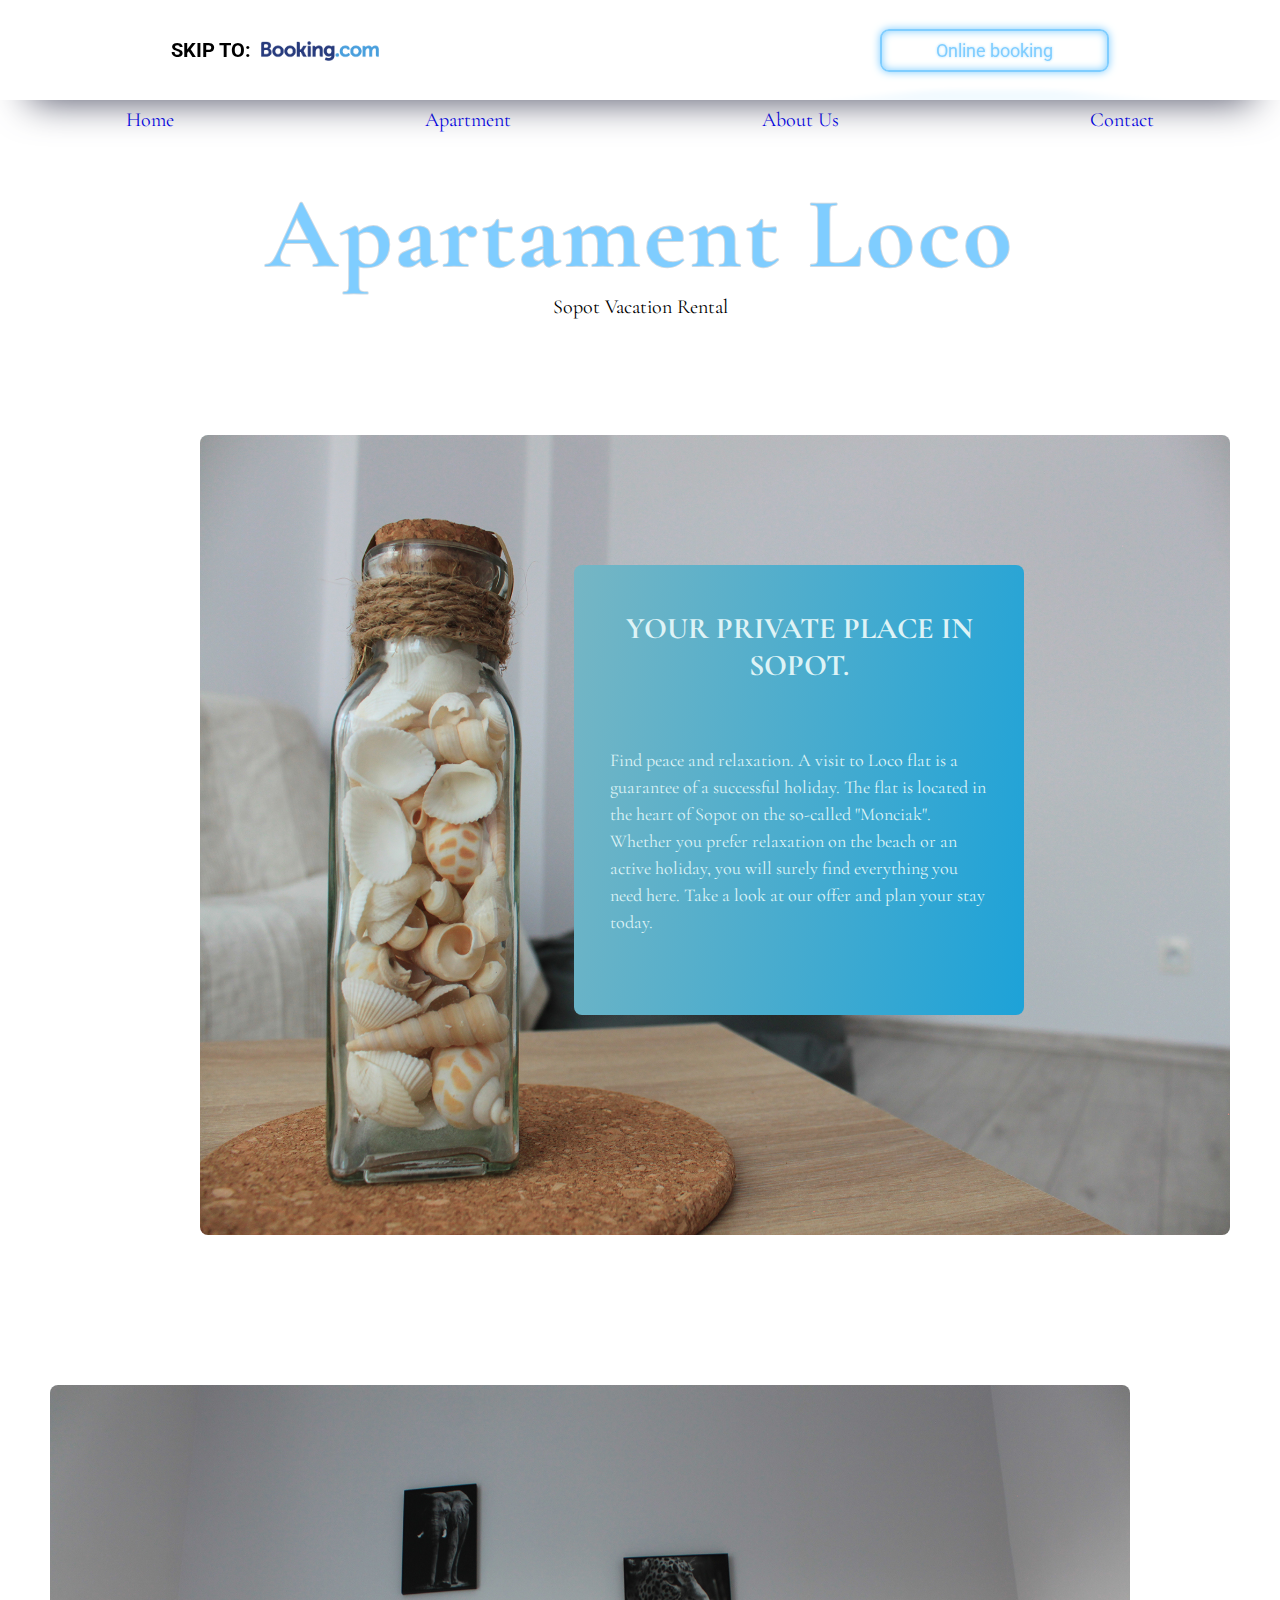
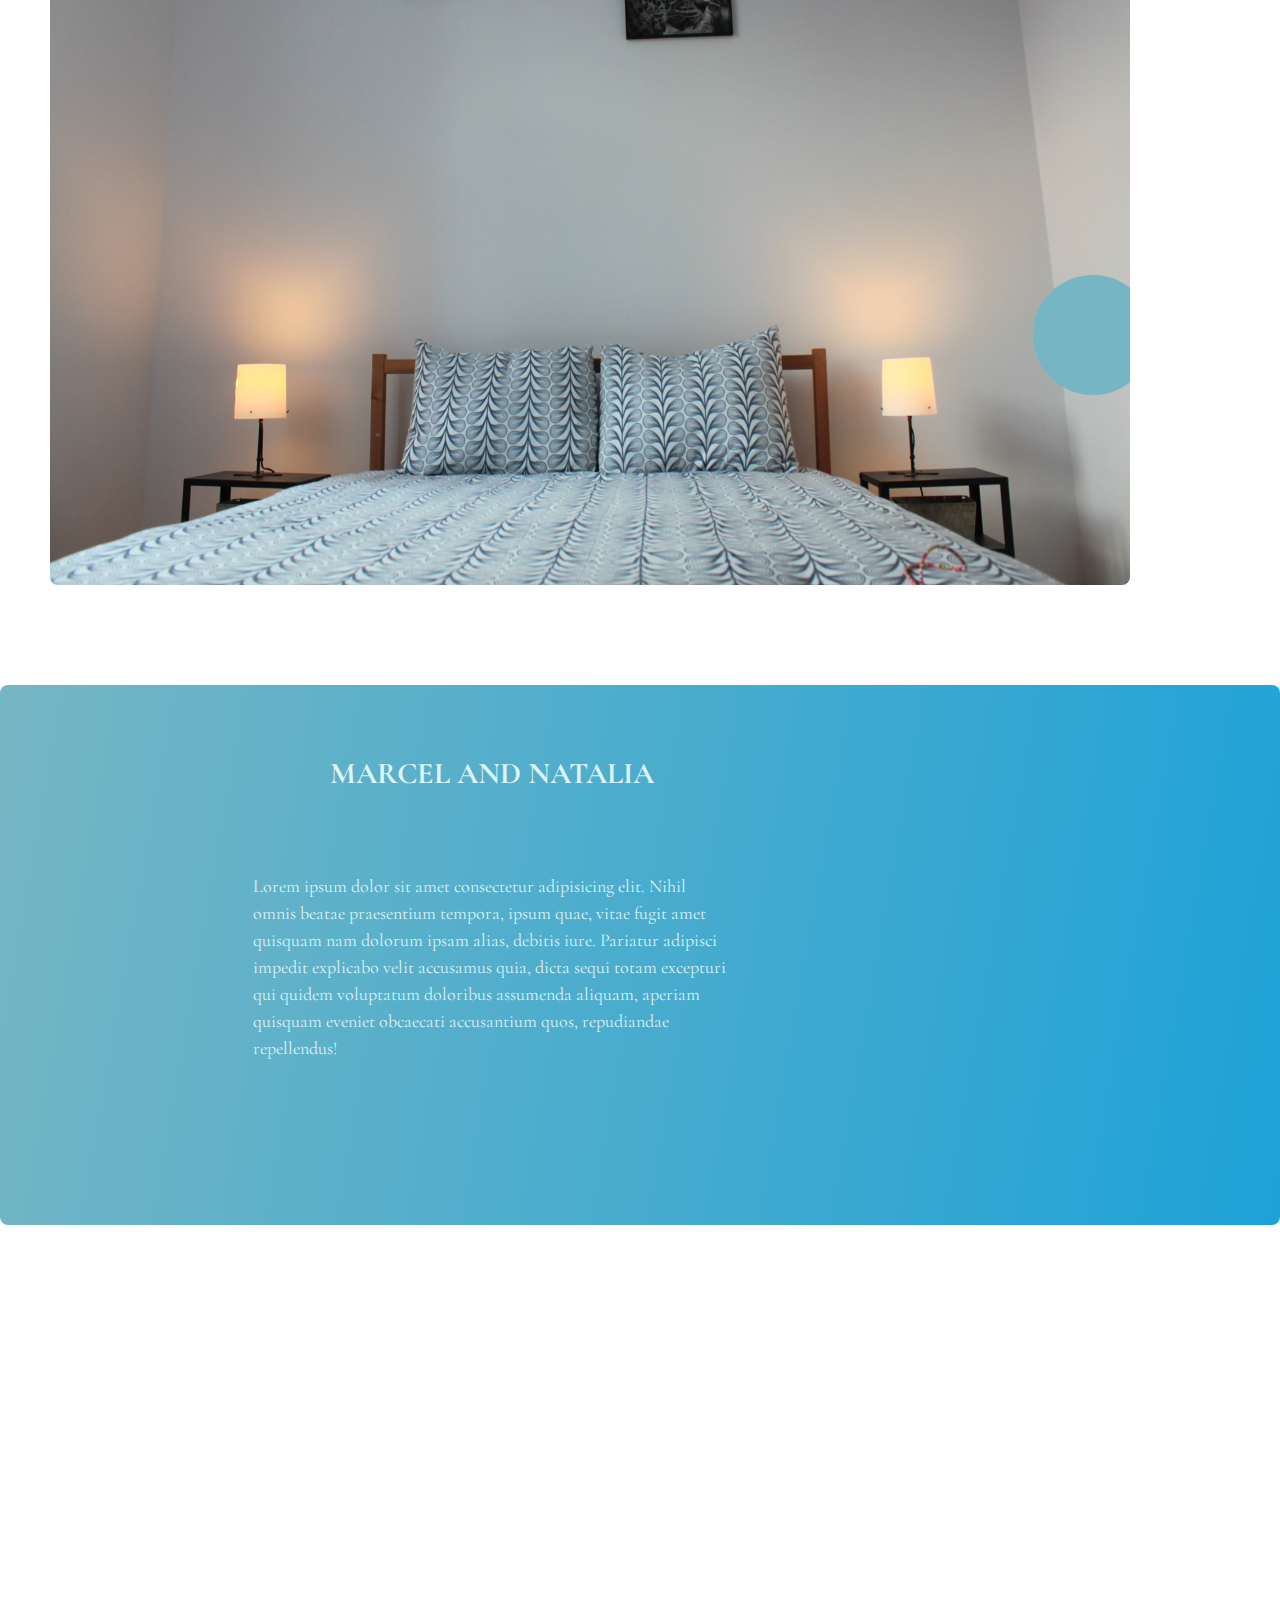
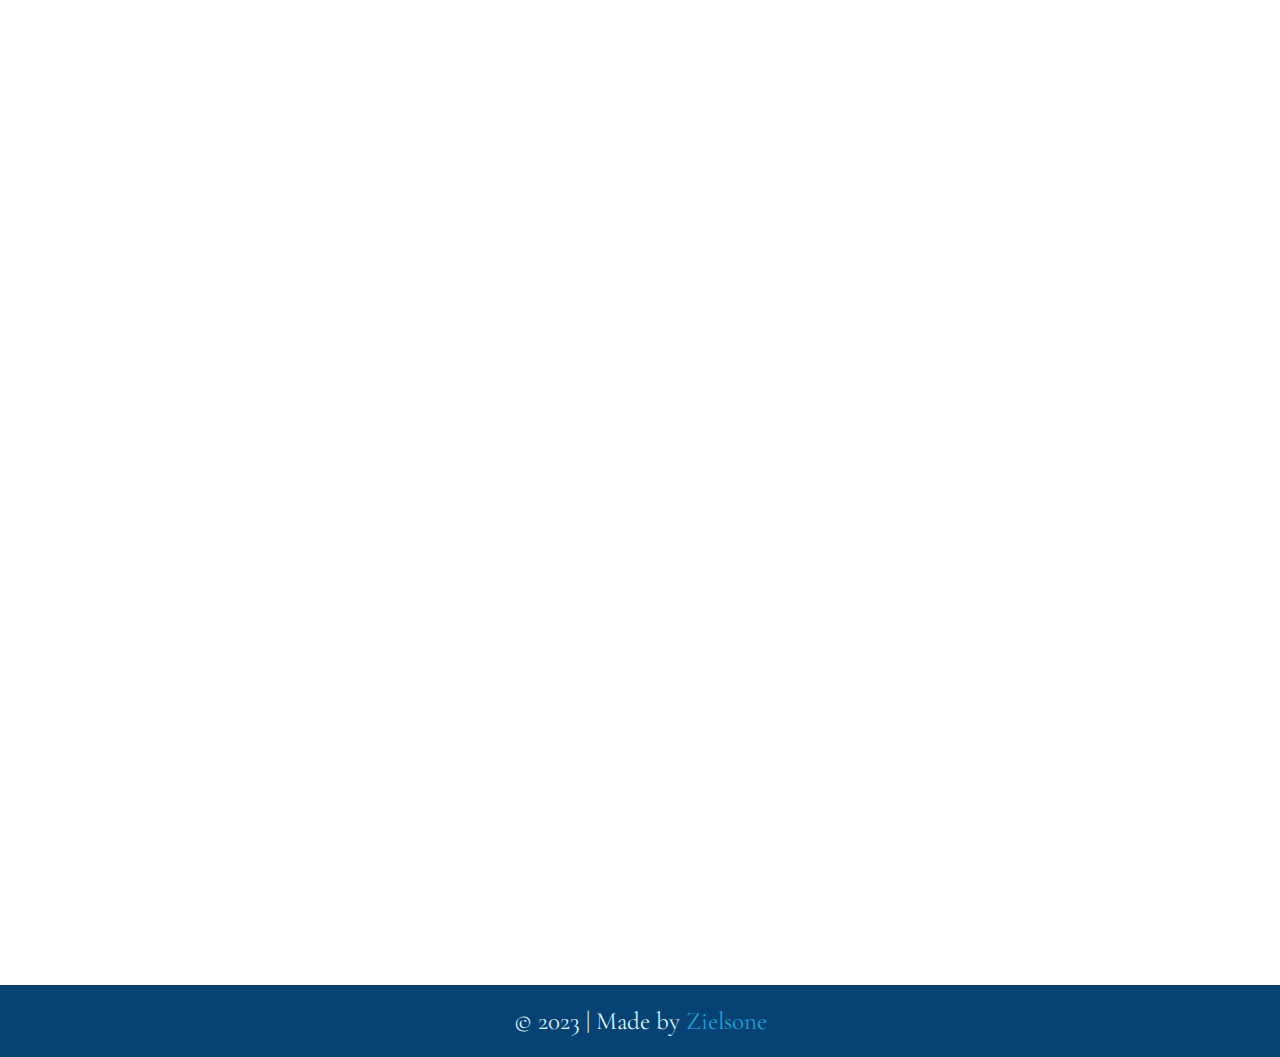
==== en/index.html @ a3c94756 "Adding a selection of languages to the site and translation" ====
<!DOCTYPE html>
<html lang="pl">
<head>
    <meta charset="UTF-8">
    <meta name="viewport" content="width=device-width, initial-scale=1">
    <title>Apartament Loco</title>
    <link href="https://fonts.googleapis.com/css2?family=Roboto:wght@400;700&display=swap" rel="stylesheet">
    <link rel="preconnect" href="https://fonts.gstatic.com" crossorigin>
    <link href="https://fonts.googleapis.com/css2?family=Cormorant+Garamond:wght@300;400;700&display=swap" rel="stylesheet">
    <script src="https://kit.fontawesome.com/1eb19ae372.js" crossorigin="anonymous"></script>
    <link href="https://unpkg.com/aos@2.3.1/dist/aos.css" rel="stylesheet">
    <link rel="stylesheet" href="css/style.css">
</head>
<body>

    <aside id="sticky-navbar">
        <h3>Skip to: <span><img class="booking-logo" src="pic/Booking Logo.png" alt=""></span></h3>
        <div class="btn-container">
            
                <a href="https://www.booking.com/hotel/pl/sopot-number1-apartment.pl.html" target="_blank">Online booking</a>
            
        </div>
    </aside>

    <nav class="nav">
        <div class="nav__items">
            <a class="nav__items--link" href="#home">Home</a>
            <a class="nav__items--link" href="#gallery">Apartment</a>
            <a class="nav__items--link" href="#owners">About Us</a>
            <a class="nav__items--link" href="#contact">Contact</a>
        </div>
</nav>

    <header class="header">
        <h1 class="header__title">Apartament Loco</h1>
        <h1 class="header__title">Apartament Loco</h1>
        <p class="header__slogan">Sopot Vacation Rental</p>

    </header>

    <main>
       <section class="section about-mobile" id="home">
        <div class="wrapper">
            <div class="about-mobile__imgContainer">
                <img class="about-mobile__imgContainer--img" src="pic/mobile/IMG_6645.jpg" alt="Słoik z muszelkami">
            </div>

            <div data-aos="fade-up" class="about-mobile__text">
                <h3 class="about-mobile__text--header">Your private place in Sopot.</h3>

                <p class="about-mobile__text--content">Find peace and relaxation. A visit to Loco flat is a guarantee of a successful holiday. The flat is located in the heart of Sopot on the so-called "Monciak". Whether you prefer relaxation on the beach or an active holiday, you will surely find everything you need here. Take a look at our offer and plan your stay today.</p>
            </div>


        </div>
       </section>

       <section class="section about" id="homeMX">
        <div class="wrapper">
            <div class="about__imgContainer">
                <img class="about__imgContainer--img" src="pic/IMG_6645.JPG" alt="Słoik z muszelkami">
            </div>

            <div data-aos="fade-left" class="about__text">
                <h3 class="about__text--header">Your private place in Sopot.</h3>

                <p class="about__text--content">Find peace and relaxation. A visit to Loco flat is a guarantee of a successful holiday. The flat is located in the heart of Sopot on the so-called "Monciak". Whether you prefer relaxation on the beach or an active holiday, you will surely find everything you need here. Take a look at our offer and plan your stay today.</p>
            </div>

        </div>
       </section>

       <section class="section gallery-mobile" id="gallery">
        <div class="wrapper">
            <div class="showGall">

               
                <div class="slideshow-container">


                <div class="mySlides fade">
                     <img class="slide" src="pic/mobile/IMG_6392.jpg" style="width:100%">
                </div>

                <div class="mySlides fade">
                    <img class="slide" src="pic/mobile/IMG_6395.jpg" style="width:100%">
                </div>

                <div class="mySlides fade">
                    <img class="slide" src="pic/mobile/IMG_6411.jpg" style="width:100%">
                </div>

                <div class="mySlides fade">
                    <img class="slide" src="pic/mobile/IMG_6413.jpg" style="width:100%">
                </div>

                <div class="mySlides fade">
                    <img class="slide" src="pic/mobile/IMG_6421.jpg" style="width:100%">
                </div>

                <div class="mySlides fade">
                    <img class="slide" src="pic/mobile/IMG_6449.jpg" style="width:100%">
                </div>

                <div class="mySlides fade">
                    <img class="slide" src="pic/mobile/IMG_6507.jpg" style="width:100%">
                </div>

                     <div class="arrow right" onclick="plusSlides(1)"> <i class="fa-solid fa-arrow-right"></i> </div>
                    <div class="arrow left" onclick="plusSlides(-1)"> <i class="fa-solid fa-arrow-right"></i> </div>
                    <div class="close"> <i class="fa-solid fa-xmark"></i> </div>
                </div>
            </div>


            <div class="gallery-mobile__imgContainer">
                <img src="pic/mobile/IMG_6632.jpg" alt="Sypialnia" class="gallery-mobile__imgContainer--img">

                <i class="fa-solid fa-camera photoBtn"></i>
            </div>

            <div data-aos="fade-up" class="gallery-mobile__text">
                <h3 class="gallery-mobile__text--header">Loco Apartment.</h3>
           

            <div class="gallery-mobile__text--content">
                <p>Our priority is the satisfaction of our guests. We offer a clean, neat and comfortable interior and: </p>

                <ul role="list">
                    <li>Free WiFi</li>
                    <li>Balcony with city views</li>
                    <li>Two bedrooms</li>
                    <li>Lounge with LCD TV</li>
                    <li>Kitchen with fridge and dishwasher</li>
                    <li>Bathroom with shower</li>
                    <li>Towels and clean bed linen</li>
                </ul> 
            </div>
            </div>
        </div>
       </section>

       <section class="section gallery" id="galleryMX">
            <div class="wrapper">
                    <div class="showGallMX">
                        <div class="slideshow-container">

                            <div class="mySlidesMX fade">
                                <img class="slide" src="pic/IMG_6392.jpg">
                           </div>
           
                           <div class="mySlidesMX fade">
                               <img class="slide" src="pic/IMG_6395.jpg">
                           </div>
           
                           <div class="mySlidesMX fade">
                               <img class="slide" src="pic/IMG_6411.jpg">
                           </div>
           
                           <div class="mySlidesMX fade">
                               <img class="slide" src="pic/IMG_6413.jpg">
                           </div>
           
                           <div class="mySlidesMX fade">
                               <img class="slide" src="pic/IMG_6421.jpg">
                           </div>
           
                           <div class="mySlidesMX fade">
                               <img class="slide" src="pic/IMG_6449.jpg">
                           </div>
           
                           <div class="mySlidesMX fade">
                               <img class="slide" src="pic/IMG_6507.jpg">
                           </div>

                           <div class="arrow rightMX" onclick="plusSlidesMX(1), arrAc()"> <i class="fa-solid fa-arrow-right"></i> </div>

                            <div class="arrow leftMX" onclick="plusSlidesMX(-1)"> <i class="fa-solid fa-arrow-right"></i> </div>

                            <div class="closeMX"> <i class="fa-solid fa-xmark"></i> </div>

                        </div>
                    </div>

                <div class="gallery__imgContainer">
                    <img class="gallery__imgContainer--img" src="pic/IMG_6632.JPG" alt="Sypialnia">

                    <i class="fa-solid fa-camera photoBtnMX"></i>
                </div>

                <div data-aos="fade-right" class="gallery__text">
                    <h3 class="gallery__text--header">Loco Apartment.</h3>

                    <div class="gallery__text--content">
                        <p>Our priority is the satisfaction of our guests. We offer a clean, neat and comfortable interior and: </p>
                        <br>
                        <ul role="list">
                            <li>Free WiFi</li>
                            <li>Balcony with city views</li>
                            <li>Two bedrooms</li>
                            <li>Lounge with LCD TV</li>
                            <li>Kitchen with fridge and dishwasher</li>
                            <li>Bathroom with shower</li>
                            <li>Towels and clean bed linen</li>
                        </ul>
                    </div>
                </div>
            </div>
       </section>

       <section class="section owners-mobile" id="owners">
        <div class="wrapper">
            <div class="owners-mobile__imgContainer">
                <img src="pic/owners.jpg" alt="Marcel i Natalia" class="owners-mobile__imgContainer--img">
            </div>

            <div data-aos="fade-up" class="owners-mobile__text">
                <h3 class="owners-mobile__text--header">Marcel and Natalia</h3>

                <p class="owners-mobile__text--content">Lorem ipsum dolor sit amet consectetur adipisicing elit. Nihil omnis beatae praesentium tempora, ipsum quae, vitae fugit amet quisquam nam dolorum ipsam alias, debitis iure. Pariatur adipisci impedit explicabo velit accusamus quia, dicta sequi totam excepturi qui quidem voluptatum doloribus assumenda aliquam, aperiam quisquam eveniet obcaecati accusantium quos, repudiandae repellendus!</p>
            </div>
        </div>
       </section>

       <section class="section owners" id="ownersMX">
        <div class="wrapper">
            <div data-aos="fade-left" class="owners__imgContainer">
                <img src="pic/owners.jpg" alt="Marcel i Natalia" class="owners__imgContainer--img">
            </div>

            <div class="owners__text">
                <div class="owners__text--wrapper">
                    <h3 class="owners__text--header">Marcel and Natalia</h3>

                    <p class="owners__text--content">Lorem ipsum dolor sit amet consectetur adipisicing elit. Nihil omnis beatae praesentium tempora, ipsum quae, vitae fugit amet quisquam nam dolorum ipsam alias, debitis iure. Pariatur adipisci impedit explicabo velit accusamus quia, dicta sequi totam excepturi qui quidem voluptatum doloribus assumenda aliquam, aperiam quisquam eveniet obcaecati accusantium quos, repudiandae repellendus!</p>
                </div>
            </div>
        </div>
       </section>

       <section class="section contact-mobile" id="contact">
        <div class="wrapper">
            <div class="contact-mobile__imgContainer">
                <iframe src="https://www.google.com/maps/embed?pb=!1m18!1m12!1m3!1d580.0210403463796!2d18.562570869676623!3d54.44380117814334!2m3!1f0!2f0!3f0!3m2!1i1024!2i768!4f13.1!3m3!1m2!1s0x46fd0a9037ab19c7%3A0x6a60e857cfc37404!2sBohater%C3%B3w%20Monte%20Cassino%2029%2F3%2C%2081-767%20Sopot!5e0!3m2!1spl!2spl!4v1691410131757!5m2!1spl!2spl" width="280" height="300" style="border:0;" allowfullscreen="" loading="lazy" referrerpolicy="no-referrer-when-downgrade"></iframe>
            </div>
            <div data-aos="fade-up" class="contact-mobile__text">
                <div class="contact-mobile__text--content">
                    <strong>Loco Apartment is located in Sopot on the city's main boulevard.</strong>
    
                <p class="adres"><a href="https://www.google.com/maps/place/Bohaterów+Monte+Cassino+29%2F3,+81-767+Sopot/@54.4438004,18.5632146,17z/data=!4m5!3m4!1s0x46fd0a9037ab19c7:0x6a60e857cfc37404!8m2!3d54.4438004!4d18.5632146">Bohaterów Monte Cassino 29/3, 81-767 Sopot, Polska</a></p>
                <h4>Any questions ? Call us: </h4>
                <p class="tele">+48 882 133 334</p>
                </div>
            </div>
        </div>
       </section>

       <section class="section contact" id="contactMX">
        <div class="wrapper">
            <div class="contact__imgContainer">
                <iframe src="https://www.google.com/maps/embed?pb=!1m18!1m12!1m3!1d580.0210403463796!2d18.562570869676623!3d54.44380117814334!2m3!1f0!2f0!3f0!3m2!1i1024!2i768!4f13.1!3m3!1m2!1s0x46fd0a9037ab19c7%3A0x6a60e857cfc37404!2sBohater%C3%B3w%20Monte%20Cassino%2029%2F3%2C%2081-767%20Sopot!5e0!3m2!1spl!2spl!4v1691410131757!5m2!1spl!2spl" width="280" height="300" style="border:0;" allowfullscreen="" loading="lazy" referrerpolicy="no-referrer-when-downgrade"></iframe>
            </div>

            <div data-aos="fade-left" class="contact__text">
                <div class="contact__text--content">
                    <strong>Loco Apartment is located in Sopot on the city's main boulevard.</strong>

                    <br><br>

                    <p class="adres"><a href="https://www.google.com/maps/place/Bohaterów+Monte+Cassino+29%2F3,+81-767+Sopot/@54.4438004,18.5632146,17z/data=!4m5!3m4!1s0x46fd0a9037ab19c7:0x6a60e857cfc37404!8m2!3d54.4438004!4d18.5632146">Bohaterów Monte Cassino 29/3, 81-767 Sopot, Polska</a></p>

                    <br><br>

                    <h4>Any questions ? Call us: </h4>
                    <p class="tele">+48 882 133 334</p>
                </div>
            </div>
        </div>
       </section>

       <section class="footer">
        <p class="footer__text">&copy; 2023 | Made by <a href="https://github.com/Zielsone">Zielsone</a></p>
       </section>

    </main>

    
<script src="js/main.js"></script>
<script src="https://unpkg.com/aos@2.3.1/dist/aos.js"></script>
<script>
    AOS.init();
</script>
</body>
</html>
---- en/css/style.css ----
@keyframes floating-letters {
  0%, 100% {
    -webkit-clip-path: polygon(0% 45%, 16% 44%, 33% 50%, 54% 60%, 70% 61%, 84% 59%, 100% 52%, 100% 100%, 0% 100%);
            clip-path: polygon(0% 45%, 16% 44%, 33% 50%, 54% 60%, 70% 61%, 84% 59%, 100% 52%, 100% 100%, 0% 100%);
  }
  50% {
    -webkit-clip-path: polygon(0% 60%, 15% 65%, 34% 66%, 51% 62%, 67% 50%, 84% 45%, 100% 46%, 100% 100%, 0% 100%);
            clip-path: polygon(0% 60%, 15% 65%, 34% 66%, 51% 62%, 67% 50%, 84% 45%, 100% 46%, 100% 100%, 0% 100%);
  }
}
@keyframes fade {
  from {
    opacity: 0.9;
  }
  to {
    opacity: 1;
  }
}
@keyframes bouncy-button {
  from {
    padding: 1.7em;
  }
  to {
    padding: 2.2em;
  }
}
@keyframes galAn {
  0% {
    font-size: 3rem;
  }
  15% {
    font-size: 3.2rem;
  }
}
.section {
  height: 100vh;
  margin-bottom: 5em;
  width: 100%;
}

.wrapper {
  margin: 0 auto;
  width: 100%;
  max-width: 1200px;
}

@media (min-width: 320px) and (max-width: 373px) {
  .about {
    display: none;
  }
  #homeMX {
    display: none;
  }
  .gallery {
    display: none;
  }
  #galleryMX {
    display: none;
  }
  .owners {
    display: none;
  }
  #ownersMX {
    display: none;
  }
  .contact {
    display: none;
  }
  #contactMX {
    display: none;
  }
}
@media (min-width: 374px) and (max-width: 767px) {
  .about {
    display: none;
  }
  #homeMX {
    display: none;
  }
  .gallery {
    display: none;
  }
  #galleryMX {
    display: none;
  }
  .owners {
    display: none;
  }
  #ownersMX {
    display: none;
  }
  .contact {
    display: none;
  }
  #contactMX {
    display: none;
  }
  .wrapper .about-mobile__imgContainer {
    -webkit-clip-path: circle(220px at 40% 40%);
            clip-path: circle(220px at 40% 40%);
  }
  .wrapper .about-mobile__text--header {
    font-size: 2.5rem;
  }
  .wrapper .about-mobile__text--content {
    font-size: 1.7rem;
    line-height: 1.5em;
    padding-bottom: 2em;
  }
  .wrapper .gallery-mobile__imgContainer {
    -webkit-clip-path: circle(220px at 40% 40%);
            clip-path: circle(220px at 40% 40%);
  }
  .wrapper .gallery-mobile__imgContainer .photoBtn {
    padding: 1.5em;
    left: 75%;
  }
  .wrapper .gallery-mobile__text--header {
    font-size: 2.5rem;
  }
  .wrapper .gallery-mobile__text--content {
    padding-left: 1.8em;
    font-size: 1.7rem;
    line-height: 1.5em;
    padding-bottom: 2em;
  }
  .wrapper .owners-mobile__imgContainer {
    -webkit-clip-path: circle(220px at 40% 40%);
            clip-path: circle(220px at 40% 40%);
  }
  .wrapper .owners-mobile__text--header {
    font-size: 2.5rem;
  }
  .wrapper .owners-mobile__text--content {
    padding-left: 1.8em;
    font-size: 1.7rem;
    line-height: 1.5em;
    padding-bottom: 2em;
  }
  .wrapper .contact-mobile__imgContainer {
    -webkit-clip-path: circle(220px at 40% 40%);
            clip-path: circle(220px at 40% 40%);
  }
  .wrapper .contact-mobile__text--content {
    padding-top: 15em;
  }
  .wrapper .contact-mobile__text--content strong {
    font-size: 2.3rem;
  }
  .wrapper .contact-mobile__text--content .adres {
    font-size: 1.8rem;
  }
  .wrapper .contact-mobile__text--content h4 {
    font-size: 2.3rem;
  }
  .wrapper .contact-mobile__text--content .tele {
    font-size: 2.3rem;
  }
  section .footer__text {
    font-size: 2.5rem;
  }
}
@media (min-width: 768px) and (max-width: 1024px) {
  #sticky-navbar {
    height: 100px;
    gap: 15em;
  }
  #sticky-navbar .booking-logo {
    top: 1px;
    display: flex;
  }
  #sticky-navbar h3 {
    display: flex;
  }
  .nav {
    margin-top: 25px;
  }
  .nav__items a {
    font-size: 2rem;
  }
  .header {
    margin-top: 8em;
  }
  .header h1 {
    font-size: 6rem;
    letter-spacing: 3px;
  }
  .header p {
    font-size: 2rem;
  }
  .about-mobile {
    display: none;
  }
  .gallery-mobile {
    display: none;
  }
  .owners-mobile {
    display: none;
  }
  .contact-mobile {
    display: none;
  }
  section .footer__text {
    font-size: 2.5rem;
  }
}
@media (min-width: 1025px) and (max-width: 1920px) {
  .about-mobile {
    display: none;
  }
  .gallery-mobile {
    display: none;
  }
  .owners-mobile {
    display: none;
  }
  .contact-mobile {
    display: none;
  }
  section .footer__text {
    font-size: 2.5rem;
  }
  #sticky-navbar {
    height: 100px;
    gap: 15em;
    display: flex;
    justify-content: space-around;
  }
  #sticky-navbar .booking-logo {
    top: 1px;
    display: flex;
  }
  #sticky-navbar h3 {
    display: flex;
  }
  .nav {
    margin-top: 25px;
  }
  .nav__items a {
    font-size: 2rem;
  }
  .header {
    margin-top: 8em;
  }
  .header h1 {
    font-size: 10rem;
    letter-spacing: 3px;
  }
  .header p {
    font-size: 2rem;
  }
  .wrapper {
    margin-left: 150px;
  }
  .wrapper .about__imgContainer {
    left: 0px;
    width: 100%;
    height: 100%;
  }
  .wrapper .about__text {
    width: 450px;
    height: 450px;
    right: 20%;
  }
  .wrapper .about__text--header {
    font-size: 3rem;
  }
  .wrapper .about__text--content {
    padding-top: 1em;
    font-size: 1.8rem;
    line-height: 1.5em;
  }
  .wrapper .gallery__imgContainer {
    right: 0px;
    width: 100%;
    height: 100%;
  }
  .wrapper .gallery__text {
    width: 450px;
    height: 450px;
    left: 20%;
  }
  .wrapper .gallery__text--header {
    font-size: 3rem;
    padding-top: 1.3em;
  }
  .wrapper .gallery__text--content {
    padding-top: 1em;
    font-size: 1.8rem;
    line-height: 1.5em;
  }
  section .owners__imgContainer {
    position: absolute;
    top: 15%;
    left: 50%;
    width: 600px;
    height: 750px;
    z-index: 100;
  }
  section .owners__text {
    position: absolute;
    left: 0;
    top: 0;
    width: 100%;
    height: 60vh;
    z-index: 0;
  }
  section .owners__text--wrapper {
    width: 600px;
    height: 600px;
    padding: 2.5em;
    margin-left: 15%;
  }
  section .owners__text--wrapper .owners__text--header {
    font-size: 3rem;
  }
  section .owners__text--wrapper .owners__text--content {
    font-size: 1.8rem;
    line-height: 1.5em;
  }
  section .contact__imgContainer {
    width: 900px;
    height: 900px;
    margin-left: 60px;
  }
  section .contact__text {
    width: 450px;
    height: 450px;
    left: 53%;
    top: 25%;
  }
  section .contact__text--content {
    font-size: 1.8rem;
  }
  section .contact__text .tele {
    font-size: 2.5rem;
  }
}
@media (min-width: 1025px) and (max-width: 1425px) {
  section .owners__imgContainer {
    width: 450px;
    height: 600px;
    left: 65%;
  }
  section .contact__imgContainer {
    margin-left: -200px;
  }
  section .contact__text {
    width: 350px;
    height: 350px;
    left: 63%;
  }
  section .contact__text--content {
    margin-top: 0px;
  }
}
* {
  box-sizing: border-box;
  margin: 0;
  padding: 0;
}

html {
  font-size: 62.5%;
  scroll-behavior: smooth;
}

body {
  font-family: "Cormorant Garamond", serif;
  height: 100vh;
}

aside {
  position: fixed;
  top: 0;
  width: 100%;
  height: 70px;
  z-index: 777;
  font-family: "Roboto", sans-serif;
  background-color: white;
  overflow: hidden;
  display: flex;
  justify-content: center;
  align-content: center;
  box-shadow: 1px 29px 39px -29px rgb(66, 68, 90);
}
aside .booking-logo {
  position: relative;
  height: 2rem;
  margin: 0.5em;
  padding: 0;
  top: 3px;
  display: none;
}
aside h3 {
  display: none;
  justify-content: center;
  align-items: center;
  font-size: 2rem;
  text-transform: uppercase;
}
aside .btn-container {
  display: flex;
  justify-content: center;
  align-items: center;
}
aside .btn-container a {
  position: relative;
  display: inline-block;
  cursor: pointer;
  text-align: center;
  text-decoration: none;
  font-size: 1.8rem;
  color: #7fcdff;
  padding: 0.5em 3em;
  border: 2px solid #7fcdff;
  background: none;
  border-radius: 0.5em;
  text-shadow: 0 0 0.125em white, 0 0 0.125em #7fcdff;
  box-shadow: inset 0 0 0.5em 0 #7fcdff, 0 0 0.5em 0 #7fcdff;
  transition: background-color 0.3s linear;
}
aside .btn-container a::before {
  pointer-events: none;
  content: "";
  position: absolute;
  background-color: #7fcdff;
  top: 120%;
  left: 0;
  width: 100%;
  height: 100%;
  transform: perspective(1em) rotateX(40deg) scale(1, 0.35);
  filter: blur(1.5em);
  opacity: 0.2;
}
aside .btn-container a::after {
  content: "";
  position: absolute;
  top: 0;
  bottom: 0;
  left: 0;
  right: 0;
  box-shadow: 0 0 1em 0.5em #7fcdff;
  opacity: 0;
  transition: opacity 0.3s linear;
}
aside .btn-container a:hover, aside .btn-container a:focus {
  background: #7fcdff;
  color: white;
  text-shadow: none;
}
aside .btn-container a:hover::after aside .btn-container a:focus::after {
  opacity: 1;
}

.nav {
  display: flex;
  flex-direction: column;
  background-color: white;
  height: 190px;
  width: 100%;
  justify-content: center;
}
.nav__items {
  display: flex;
  align-items: center;
  color: #064273;
  justify-content: space-around;
}
.nav__items--link {
  position: relative;
  text-decoration: none;
  font-size: 1.2rem;
}
.nav__items--link, .nav__items--link::after, .nav__items--link::before {
  transition: transform 0.3s, color 0.5s;
}
.nav__items--link::after {
  content: "";
  position: absolute;
  background-color: #1da2d8;
  height: 2px;
  width: 100%;
  bottom: 0;
  left: 0;
  transform: scaleX(0);
  transform-origin: right;
}
.nav__items--link:hover::after {
  transform: scaleX(1);
  transform-origin: left;
}
.nav__items--link:hover {
  font-weight: 900;
  color: #1da2d8;
}

.header {
  position: relative;
  width: 100%;
  height: 10%;
  display: flex;
  justify-content: center;
}
.header__title {
  position: absolute;
  font-size: 3rem;
  letter-spacing: 2px;
  transform: translate(0%, -100%);
}
.header__title:nth-child(1) {
  color: transparent;
  -webkit-text-stroke: 2px rgba(6, 66, 115, 0.2);
}
.header__title:nth-child(2) {
  color: #7fcdff;
  animation: floating-letters 3s ease-in-out infinite;
}

.about-mobile {
  height: 100vh;
  position: relative;
  overflow: hidden;
}
.about-mobile__imgContainer {
  position: relative;
  top: 0;
  width: 100%;
  height: 50vh;
  z-index: 10;
  overflow: hidden;
  -webkit-clip-path: circle(190px at 40% 40%);
          clip-path: circle(190px at 40% 40%);
}
.about-mobile__imgContainer--img {
  position: fixed;
  width: 90%;
  right: 0;
  top: 0;
  height: 100%;
  -o-object-position: center;
     object-position: center;
  overflow: hidden;
}
.about-mobile__text {
  position: absolute;
  background: linear-gradient(100deg, #76b6c4, #1da2d8);
  z-index: 0;
  height: 70vh;
  width: 100%;
  top: 30vh;
}
.about-mobile__text--header {
  margin-top: 20vh;
  padding: 1.2em;
  color: #def3f6;
  font-size: 2.5rem;
  text-transform: uppercase;
}
.about-mobile__text--content {
  padding: 2em;
  padding-top: 0;
  color: #def3f6;
  font-size: 1.3rem;
  line-height: 1.5em;
  text-align: justify;
}

.about {
  height: 100vh;
  position: relative;
  overflow: hidden;
  display: flex;
}
.about__imgContainer {
  position: relative;
  top: 0;
  width: 90%;
  height: 90vh;
  z-index: 10;
  padding: 5em;
}
.about__imgContainer--img {
  width: 100%;
  height: 100%;
  border-radius: 8px;
}
.about__text {
  position: absolute;
  top: 20%;
  right: 5%;
  width: 400px;
  height: 400px;
  z-index: 100;
  border-radius: 8px;
  background: linear-gradient(100deg, #76b6c4, #1da2d8);
}
.about__text--header {
  color: #def3f6;
  padding: 1.5em;
  text-align: center;
  font-size: 2.3rem;
  text-transform: uppercase;
}
.about__text--content {
  color: #def3f6;
  padding: 2em;
  font-size: 1.7rem;
  line-height: 1.3em;
}

.gallery-mobile {
  height: 100vh;
  position: relative;
  overflow: hidden;
}
.gallery-mobile__imgContainer {
  position: relative;
  top: 0;
  width: 100%;
  height: 50vh;
  z-index: 10;
  overflow: hidden;
  -webkit-clip-path: circle(190px at 40% 40%);
          clip-path: circle(190px at 40% 40%);
}
.gallery-mobile__imgContainer--img {
  position: fixed;
  width: 90%;
  right: 0;
  top: 0;
  height: 100%;
  -o-object-position: center;
     object-position: center;
  overflow: hidden;
}
.gallery-mobile__imgContainer .photoBtn {
  padding: 1em;
  position: absolute;
  left: 80%;
  top: 40%;
  font-size: 2.2rem;
  color: #064273;
  border-radius: 50%;
  background-color: #76b6c4;
  cursor: pointer;
}
.gallery-mobile__text {
  position: absolute;
  background: linear-gradient(100deg, #76b6c4, #1da2d8);
  z-index: 0;
  height: 70vh;
  width: 100%;
  top: 30vh;
}
.gallery-mobile__text--header {
  margin-top: 20vh;
  padding: 1.2em;
  color: #def3f6;
  font-size: 2.5rem;
  text-transform: uppercase;
  padding-bottom: 0.5em;
}
.gallery-mobile__text--content {
  padding: 2.3em;
  padding-top: 0;
  color: #def3f6;
  font-size: 1.3rem;
  line-height: 1.5em;
  text-align: justify;
}
.gallery-mobile__text ul {
  padding-top: 0.5em;
  margin-left: 1.5em;
}
.gallery-mobile .showGall {
  position: fixed;
  top: 0;
  height: 100vh;
  display: flex;
  justify-content: center;
  align-items: center;
  width: 100%;
  background-color: linear-gradient(100deg, #76b6c4, #1da2d8);
  z-index: 100;
  transform: translateX(100%);
  transition: 0.5s cubic-bezier(0.65, 0.05, 0.36, 1);
  margin-top: 15%;
}
.gallery-mobile .showGall .slideshow-container .arrow {
  display: flex;
  justify-content: center;
  align-items: center;
  position: absolute;
  z-index: 150;
  font-size: 2rem;
  color: #def3f6;
  top: 40vh;
  padding: 0.8em;
  background-color: #76b6c4;
  border-radius: 50%;
}
.gallery-mobile .showGall .slideshow-container .right {
  right: 10px;
}
.gallery-mobile .showGall .slideshow-container .left {
  left: 10px;
  transform: translate(0%, 0) rotate(180deg);
}
.gallery-mobile .showGall .slideshow-container .close {
  display: flex;
  justify-content: center;
  align-items: center;
  position: absolute;
  z-index: 150;
  font-size: 2.5rem;
  color: #064273;
  top: 7vh;
  right: 20px;
  padding: 0.5em;
}
.gallery-mobile .showGall .slideshow-container .fade {
  animation-name: fade;
  animation-duration: 1.5s;
}
.gallery-mobile .showGall--active {
  transform: translateX(0);
}
.gallery-mobile .showGall .mySlides {
  width: 100%;
  height: 100vh;
  background-color: rgba(0, 0, 0, 0.8);
}

.gallery {
  height: 100vh;
  position: relative;
  overflow: hidden;
  display: flex;
}
.gallery .wrapper {
  margin: 0 auto;
  margin-right: 150px;
}
.gallery__imgContainer {
  position: relative;
  top: 0;
  right: 0px;
  width: 90%;
  height: 90vh;
  z-index: 10;
  padding: 5em;
  padding-right: 0px;
  overflow: hidden;
}
.gallery__imgContainer--img {
  width: 100%;
  height: 100%;
  border-radius: 8px;
}
.gallery__imgContainer i {
  position: absolute;
  top: 60%;
  right: -2%;
  padding: 2em;
  background-color: #76b6c4;
  color: #def3f6;
  border-radius: 50%;
  font-size: 3rem;
  cursor: pointer;
  transition: all 0.5s;
  z-index: 0;
  animation: bouncy-button 1.5s infinite alternate;
}
.gallery__imgContainer i:hover {
  color: #064273;
  background-color: #def3f6;
  font-size: 3.2rem;
  animation: none;
}
.gallery__text {
  position: absolute;
  top: 15%;
  left: 5%;
  width: 400px;
  height: 400px;
  z-index: 100;
  border-radius: 8px;
  background: linear-gradient(100deg, #76b6c4, #1da2d8);
  color: #def3f6;
}
.gallery__text--header {
  color: #def3f6;
  padding: 1.5em;
  padding-bottom: 0.5em;
  text-align: center;
  font-size: 2.3rem;
  text-transform: uppercase;
}
.gallery__text--content {
  color: #def3f6;
  padding: 2em;
  font-size: 1.7rem;
  line-height: 1.3em;
}
.gallery__text--content ul {
  padding-left: 1em;
}
.gallery .showGallMX {
  position: fixed;
  top: 0;
  right: 0;
  left: 0;
  bottom: 0;
  height: 100vh;
  background-color: rgba(0, 0, 0, 0.8);
  z-index: 900;
  transform: translateX(100%);
  transition: 0.5s cubic-bezier(0.65, 0.05, 0.36, 1);
  display: flex;
  justify-content: center;
  align-items: center;
}
.gallery .showGallMX .slideshow-container .arrow {
  display: flex;
  justify-content: center;
  align-items: center;
  position: absolute;
  z-index: 150;
  font-size: 3rem;
  color: #def3f6;
  top: 40vh;
  padding: 0.8em;
  background-color: #76b6c4;
  border-radius: 50%;
  transition: color 1s;
}
.gallery .showGallMX .slideshow-container .arrow:hover {
  color: #76b6c4;
  background-color: #def3f6;
  box-shadow: 2px 2px 10px #def3f6;
}
.gallery .showGallMX .slideshow-container .arrow:active {
  animation: galAn ease-in 1s;
}
.gallery .showGallMX .slideshow-container .rightMX {
  right: 100px;
}
.gallery .showGallMX .slideshow-container .leftMX {
  left: 100px;
  transform: translate(0%, 0) rotate(180deg);
}
.gallery .showGallMX .slideshow-container .closeMX {
  display: flex;
  justify-content: center;
  align-items: center;
  position: absolute;
  font-size: 5rem;
  color: #def3f6;
  top: 7vh;
  right: 120px;
  padding: 0.5em;
  transition: all 1s;
}
.gallery .showGallMX .slideshow-container .closeMX:hover {
  transform: scale(1.2);
  color: #76b6c4;
}
.gallery .showGallMX .slideshow-container .fade {
  animation-name: fade;
  animation-duration: 1.5s;
}
.gallery .showGallMX .slideshow-container .mySlidesMX {
  width: 100%;
  height: 100vh;
  background-color: rgba(0, 0, 0, 0.8);
}
.gallery .showGallMX .slideshow-container .mySlidesMX .slide {
  height: 100%;
  width: 100%;
}
.gallery .showGallMX--active {
  transform: translateX(0%);
}

.owners-mobile {
  height: 100vh;
  position: relative;
  overflow: hidden;
}
.owners-mobile__imgContainer {
  position: relative;
  top: 0;
  width: 100%;
  height: 50vh;
  z-index: 10;
  overflow: hidden;
  -webkit-clip-path: circle(190px at 40% 40%);
          clip-path: circle(190px at 40% 40%);
}
.owners-mobile__imgContainer--img {
  position: fixed;
  width: 90%;
  right: 0;
  top: 0;
  height: 100%;
  -o-object-position: center;
     object-position: center;
  overflow: hidden;
}
.owners-mobile__text {
  position: absolute;
  background: linear-gradient(100deg, #76b6c4, #1da2d8);
  z-index: 0;
  height: 70vh;
  width: 100%;
  top: 30vh;
}
.owners-mobile__text--header {
  margin-top: 20vh;
  padding: 1.2em;
  color: #def3f6;
  font-size: 2.5rem;
  text-transform: uppercase;
  padding-bottom: 0.5em;
}
.owners-mobile__text--content {
  padding: 2.3em;
  padding-top: 0;
  color: #def3f6;
  font-size: 1.3rem;
  line-height: 1.5em;
  text-align: justify;
}

.owners {
  height: 100vh;
  position: relative;
  overflow: hidden;
  display: flex;
  justify-content: center;
  align-items: center;
}
.owners__imgContainer {
  position: relative;
  top: 5%;
  width: 90%;
  height: 90vh;
  z-index: 10;
  padding: 5em;
  left: 0;
  right: 0;
}
.owners__imgContainer--img {
  width: 100%;
  height: 100%;
  border-radius: 8px;
}
.owners__text {
  position: absolute;
  top: 0%;
  left: 5%;
  width: 400px;
  height: 400px;
  z-index: 100;
  border-radius: 8px;
  background: linear-gradient(100deg, #76b6c4, #1da2d8);
}
.owners__text--header {
  color: #def3f6;
  padding: 1.5em;
  text-align: center;
  font-size: 2.3rem;
  text-transform: uppercase;
}
.owners__text--content {
  color: #def3f6;
  padding: 2em;
  font-size: 1.7rem;
  line-height: 1.3em;
}

.contact-mobile {
  height: 100vh;
  position: relative;
  overflow: hidden;
  padding-bottom: 0px;
  margin-bottom: 0px;
}
.contact-mobile__imgContainer {
  position: relative;
  top: 0;
  width: 100%;
  height: 50vh;
  z-index: 10;
  overflow: hidden;
  -webkit-clip-path: circle(190px at 40% 40%);
          clip-path: circle(190px at 40% 40%);
}
.contact-mobile__imgContainer iframe {
  position: fixed;
  width: 90%;
  right: 0;
  top: 0;
  height: 100%;
  -o-object-position: center;
     object-position: center;
  overflow: hidden;
}
.contact-mobile__text {
  position: absolute;
  background: linear-gradient(100deg, #76b6c4, #1da2d8);
  z-index: 0;
  height: 70vh;
  width: 100%;
  top: 30vh;
}
.contact-mobile__text--content {
  padding: 2.3em;
  padding-top: 12em;
  color: #def3f6;
  font-size: 1.3rem;
  line-height: 1.5em;
  text-align: justify;
}
.contact-mobile__text--content strong {
  font-size: 2rem;
}
.contact-mobile__text--content .adres {
  padding-top: 2em;
  font-size: 1.5rem;
  padding-bottom: 2em;
}
.contact-mobile__text--content .adres a,
.contact-mobile__text--content .adres a:visited {
  color: #def3f6;
  text-decoration: none;
}
.contact-mobile__text--content .adres a:hover, .contact-mobile__text--content .adres a:focus,
.contact-mobile__text--content .adres a:visited:hover,
.contact-mobile__text--content .adres a:visited:focus {
  color: #7fcdff;
  font-weight: bolder;
}
.contact-mobile__text--content h4 {
  font-size: 1.8rem;
  padding-bottom: 1em;
}
.contact-mobile__text--content .tele {
  font-size: 2rem;
}

.contact {
  height: 100vh;
  position: relative;
  overflow: hidden;
}
.contact__imgContainer {
  position: relative;
  margin: 0;
  top: 0;
  left: 71px;
  width: 90%;
  height: 90vh;
  z-index: 10;
  padding: 5em;
}
.contact iframe {
  width: 100%;
  height: 100%;
  border-radius: 8px;
}
.contact__text {
  position: absolute;
  top: 55%;
  left: 5%;
  width: 400px;
  height: 400px;
  z-index: 100;
  border-radius: 8px;
  background: linear-gradient(100deg, #76b6c4, #1da2d8);
  color: #def3f6;
  text-align: center;
}
.contact__text--content {
  margin-top: 15px;
  color: #def3f6;
  padding: 3em;
  font-size: 1.7rem;
  line-height: 1.3em;
}
.contact__text--content .adres {
  transition: color 1s;
}
.contact__text--content .adres a {
  color: #def3f6;
}
.contact__text--content .adres a:visited {
  color: #def3f6;
}

.footer {
  height: 8vh;
  width: 100%;
  background-color: #064273;
  color: #def3f6;
  display: flex;
  justify-content: center;
  align-items: center;
}
.footer__text {
  font-size: 1.8rem;
  text-align: center;
}
.footer__text a {
  color: #1da2d8;
  text-decoration: none;
  transition: color 1s;
}
.footer__text a:hover {
  color: #def3f6;
}/*# sourceMappingURL=style.css.map */
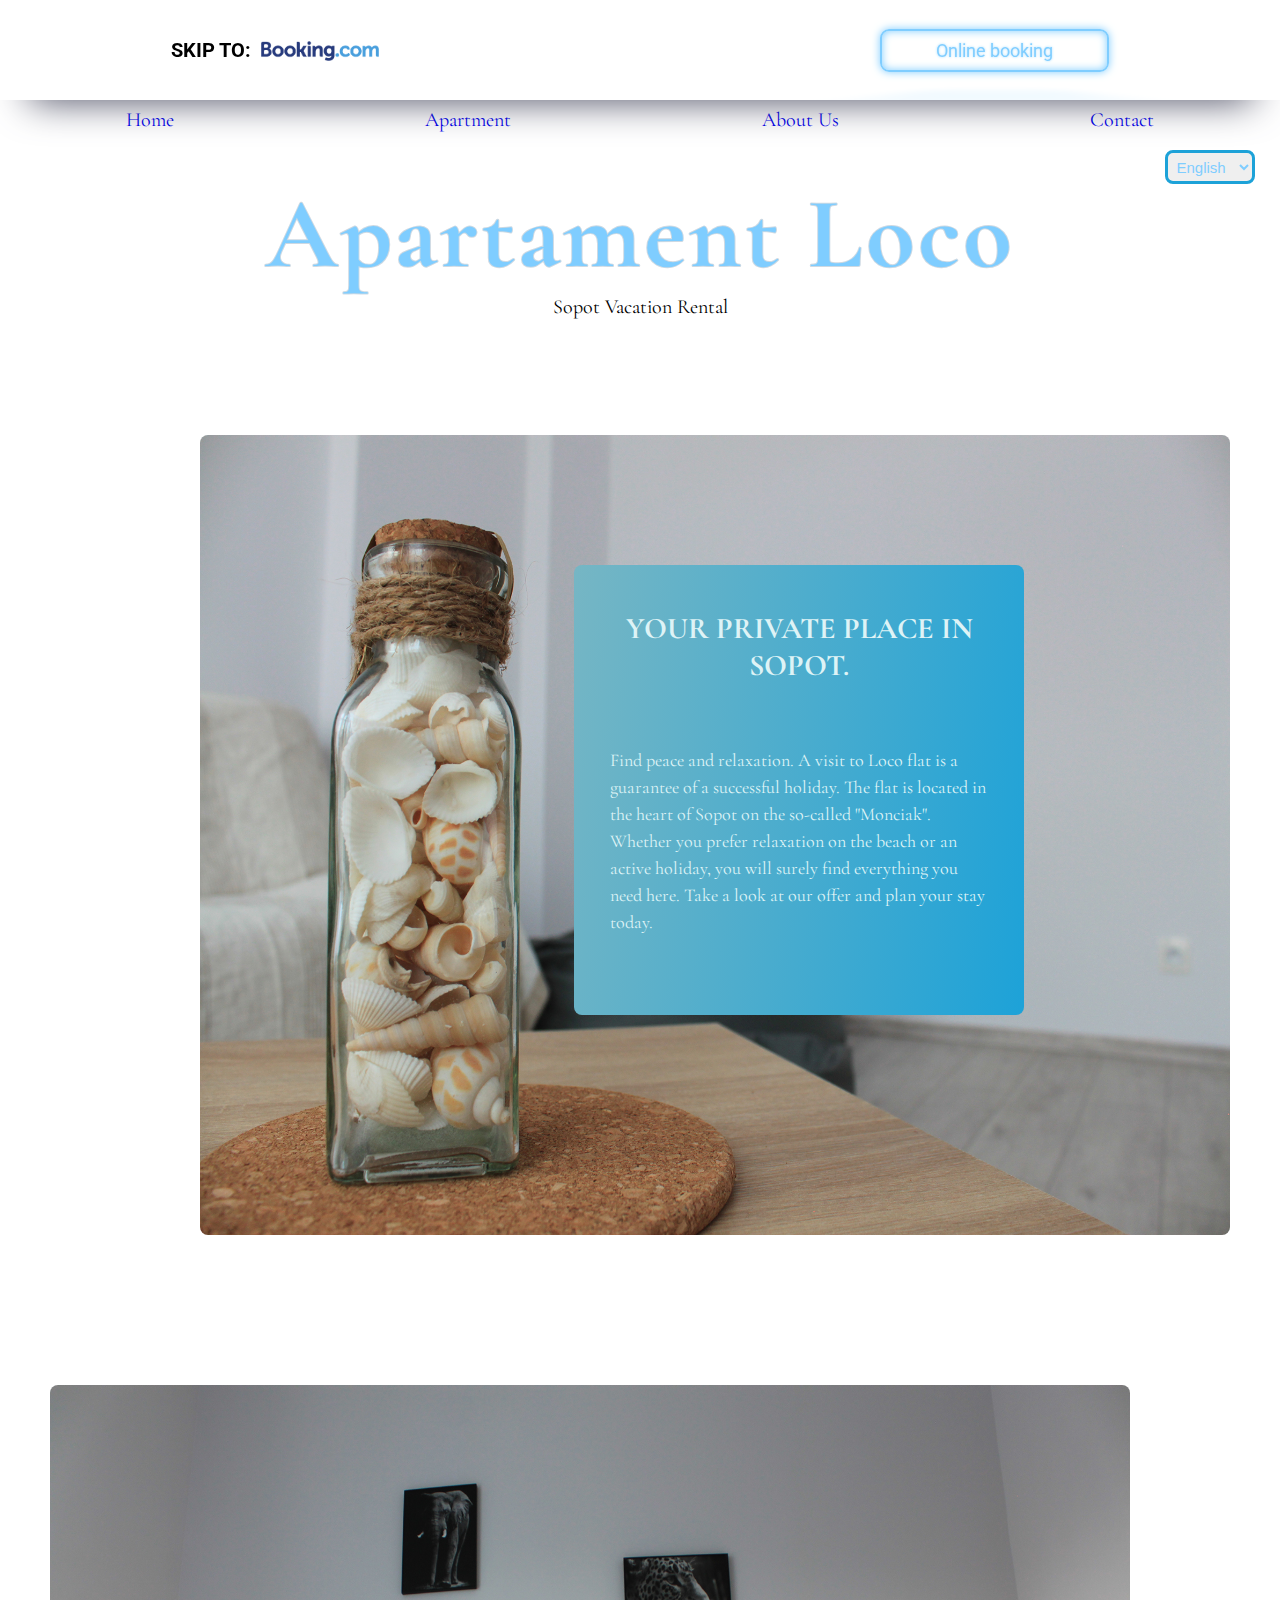
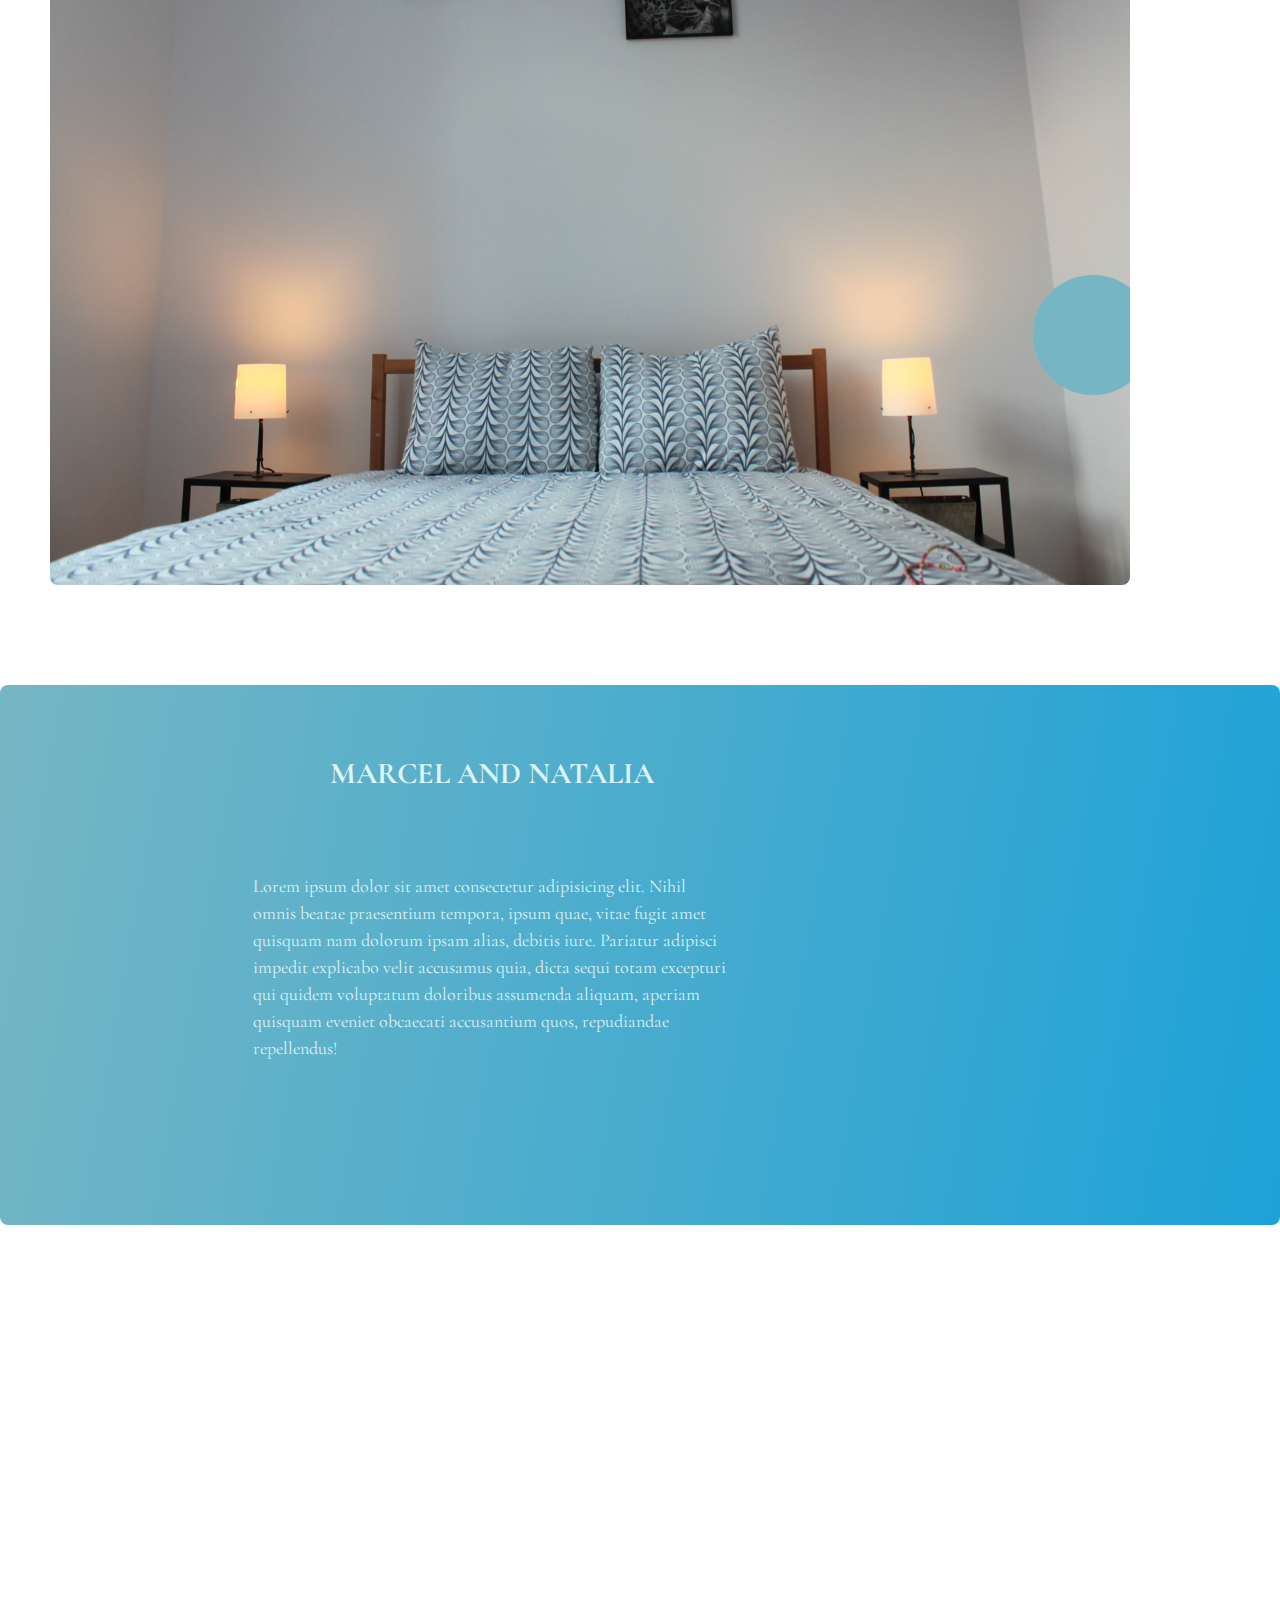
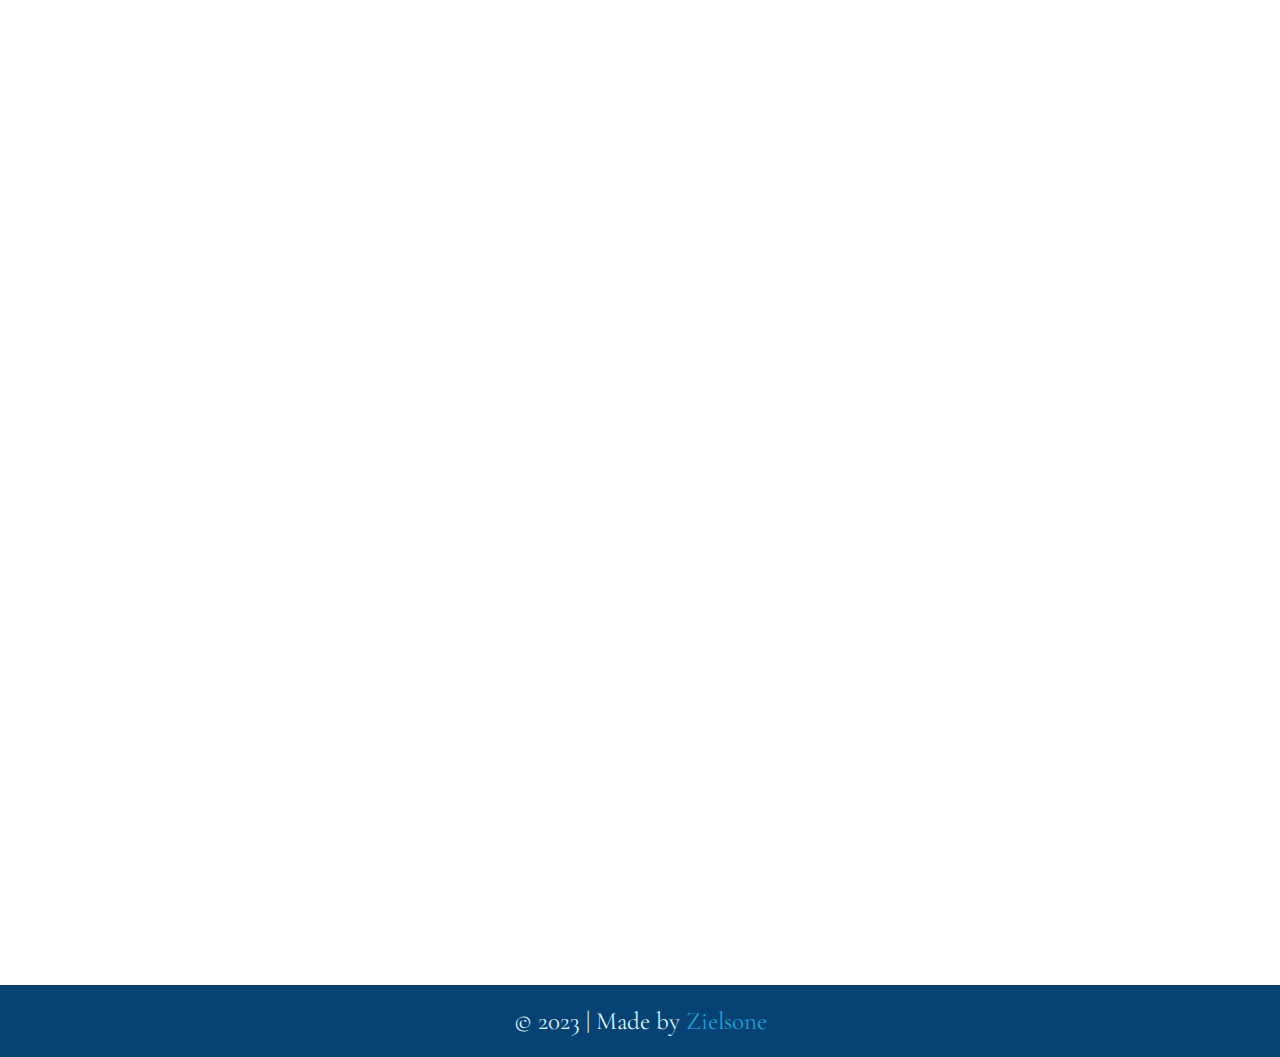
==== commit b81007c2: "Adding a script that changes the language" ====
--- a/en/index.html
+++ b/en/index.html
@@ -1,5 +1,5 @@
 <!DOCTYPE html>
-<html lang="pl">
+<html lang="EN">
 <head>
     <meta charset="UTF-8">
     <meta name="viewport" content="width=device-width, initial-scale=1">
@@ -30,6 +30,40 @@
             <a class="nav__items--link" href="#contact">Contact</a>
         </div>
 </nav>
+
+<div class="langBar" id="langBar">
+    <form action="">
+        <div>
+            <select name="langList" id="langList">
+                <option value="PL"><img
+                    src="https://flagcdn.com/20x15/pl.png"
+                    srcset="https://flagcdn.com/40x30/pl.png 2x,
+                      https://flagcdn.com/60x45/pl.png 3x"
+                    width="20"
+                    height="15"
+                    alt="Polska"> Polski
+                </option>
+
+                <option value="EN" selected><img
+                    src="https://flagcdn.com/20x15/gb.png"
+                    srcset="https://flagcdn.com/40x30/gb.png 2x,
+                      https://flagcdn.com/60x45/gb.png 3x"
+                    width="20"
+                    height="15"
+                    alt="Wielka Brytania"> English
+                </option>
+
+                <option value="ES"><img
+                    src="https://flagcdn.com/20x15/es.png"
+                    srcset="https://flagcdn.com/40x30/es.png 2x,
+                      https://flagcdn.com/60x45/es.png 3x"
+                    width="20"
+                    height="15"
+                    alt="Hiszpania"> Español</option>
+            </select>
+        </div>
+    </form>
+</div>
 
     <header class="header">
         <h1 class="header__title">Apartament Loco</h1>
--- a/en/css/style.css
+++ b/en/css/style.css
@@ -44,6 +44,20 @@
   max-width: 1200px;
 }
 
+@media (min-width: 0px) and (max-width: 766px) {
+  #langBar {
+    position: absolute;
+    top: 120px;
+  }
+}
+@media (min-width: 1200px) and (max-width: 1920px) {
+  #langBar form {
+    margin-right: 25px;
+  }
+  #langBar form select {
+    font-size: 1.5rem;
+  }
+}
 @media (min-width: 320px) and (max-width: 373px) {
   .about {
     display: none;
@@ -495,6 +509,26 @@
   color: #1da2d8;
 }
 
+.langBar {
+  position: absolute;
+  width: 100%;
+  height: 5%;
+  top: 150px;
+  display: flex;
+  flex-direction: row;
+  justify-content: flex-end;
+}
+.langBar form {
+  margin-right: 10px;
+}
+.langBar form select {
+  font-size: 1.2rem;
+  color: #7fcdff;
+  border: 3px solid #1da2d8;
+  border-radius: 8px;
+  padding: 0.3em;
+}
+
 .header {
   position: relative;
   width: 100%;
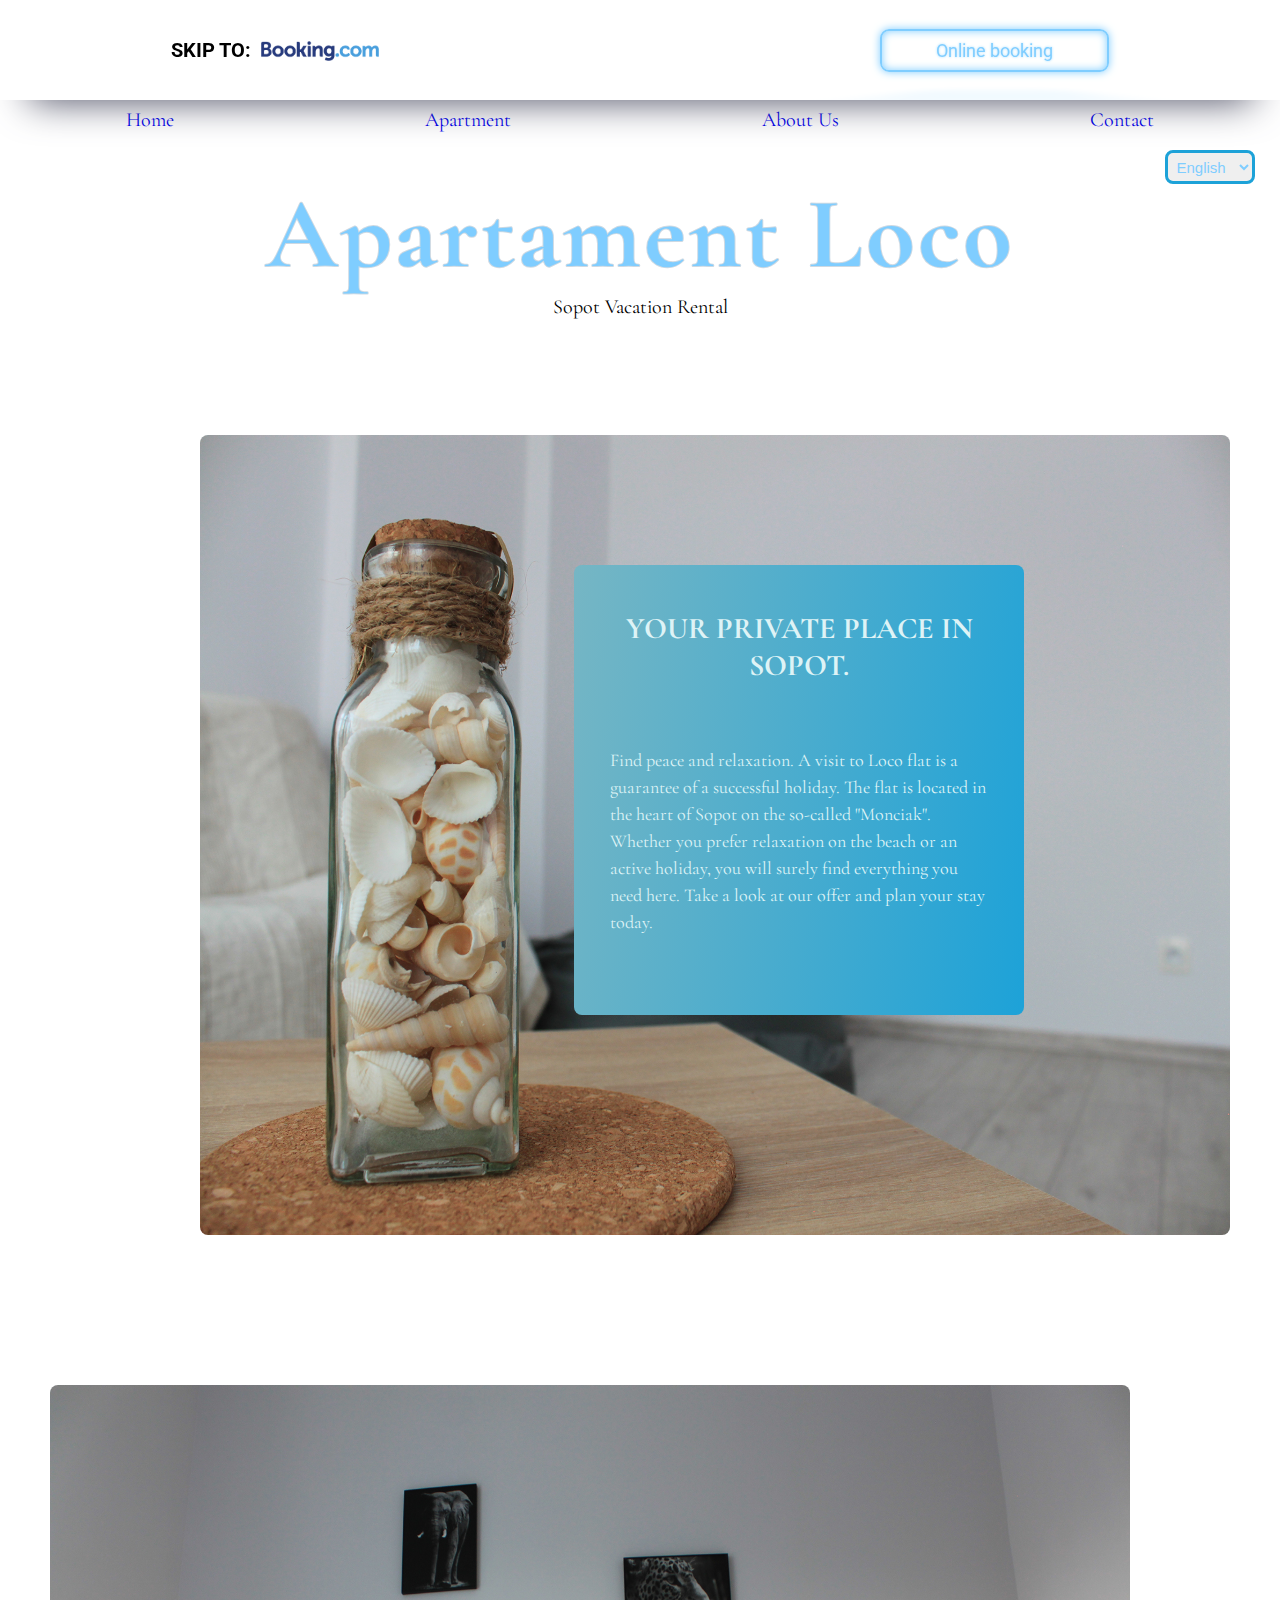
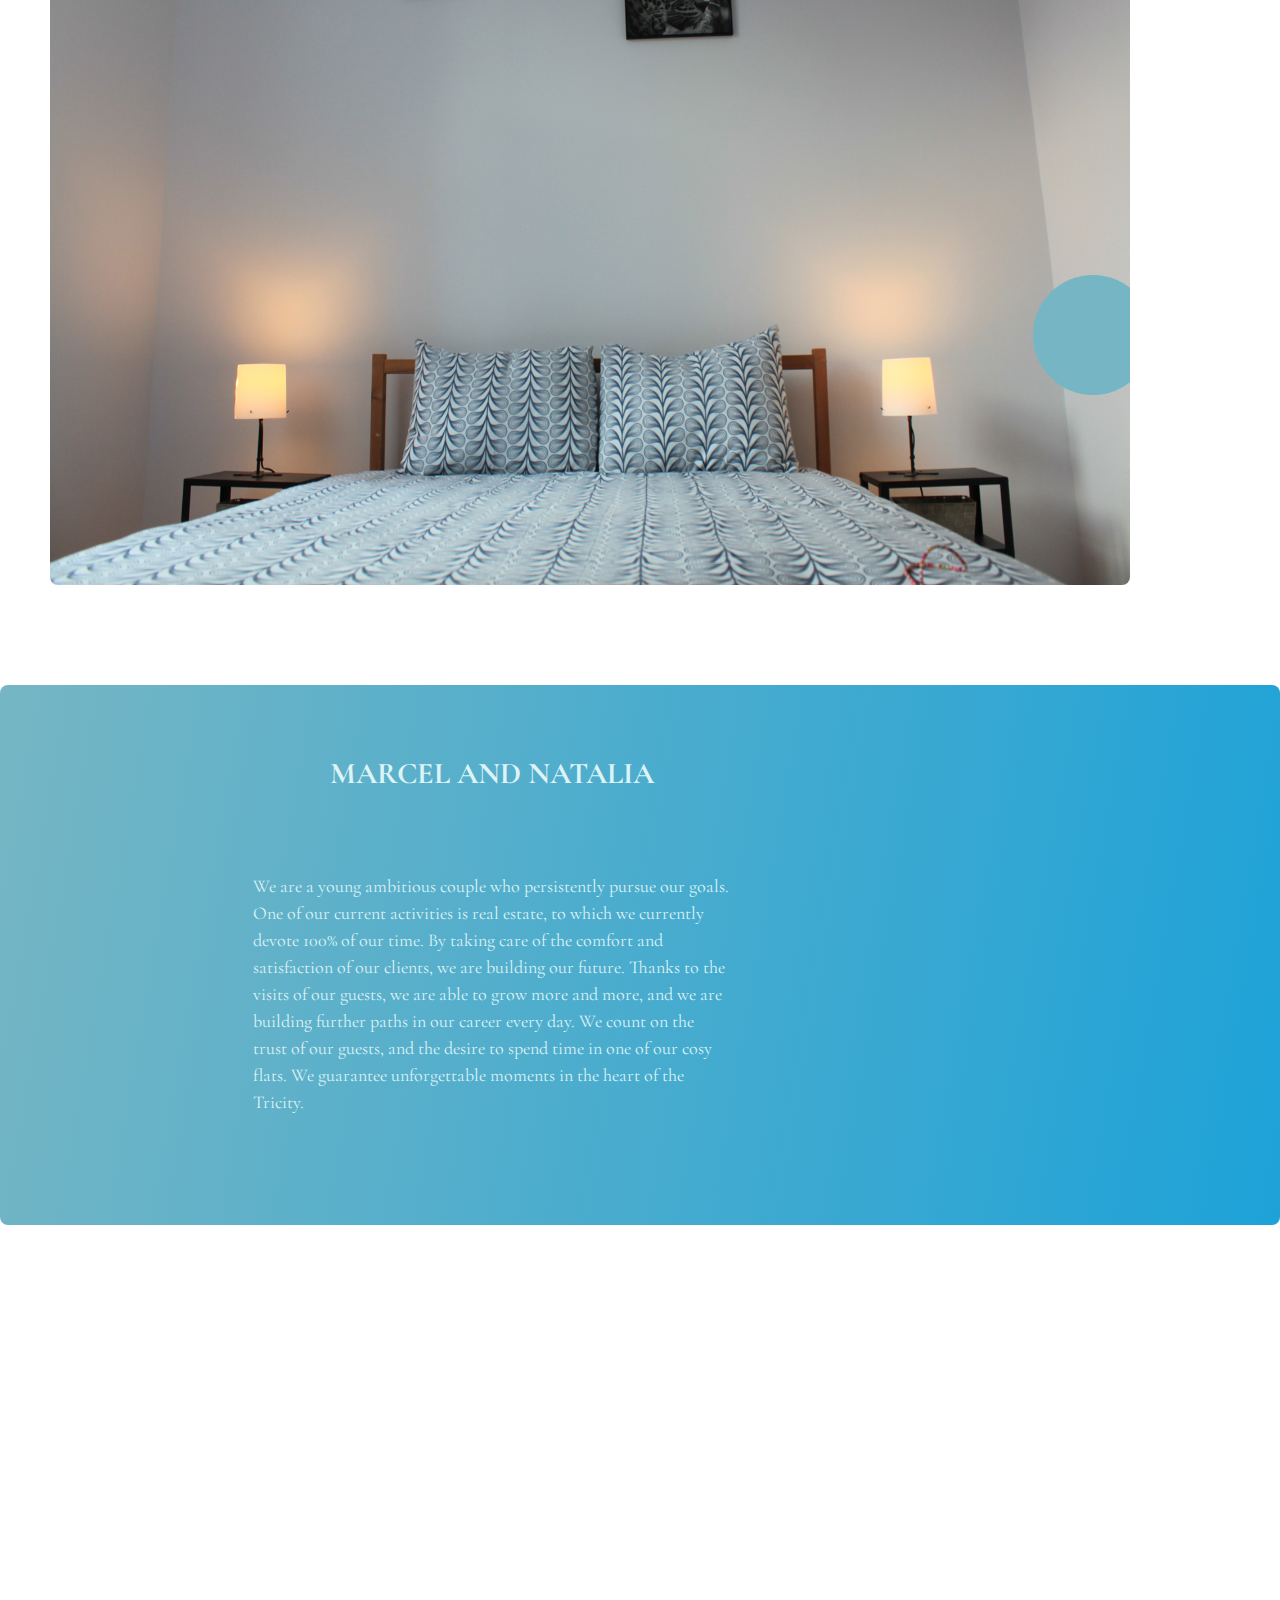
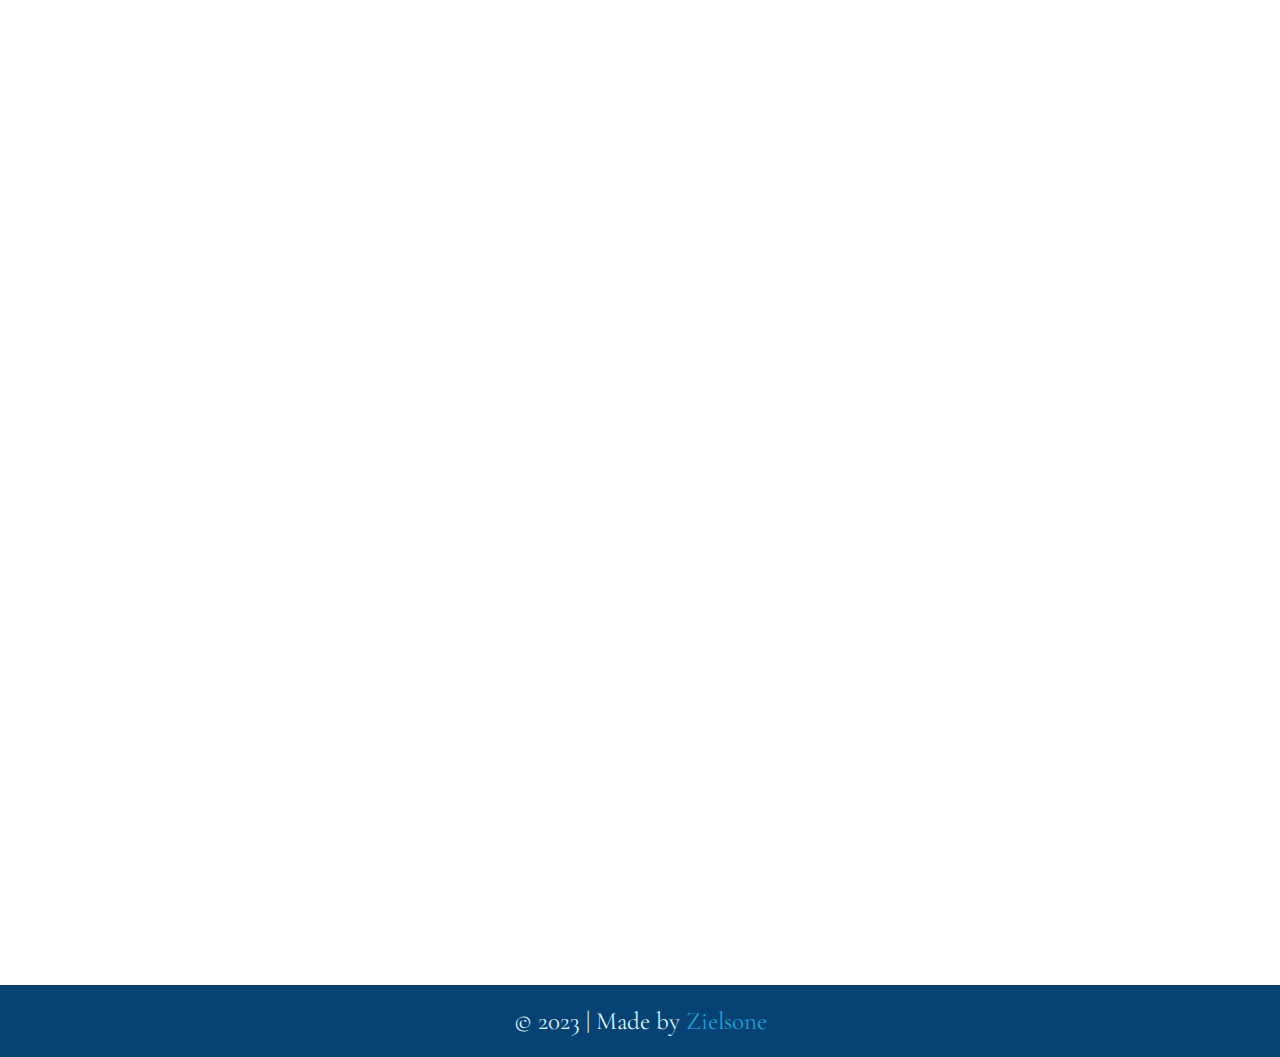
==== commit d50bf207: "Adding content to the owners section" ====
--- a/en/index.html
+++ b/en/index.html
@@ -251,7 +251,7 @@
             <div data-aos="fade-up" class="owners-mobile__text">
                 <h3 class="owners-mobile__text--header">Marcel and Natalia</h3>
 
-                <p class="owners-mobile__text--content">Lorem ipsum dolor sit amet consectetur adipisicing elit. Nihil omnis beatae praesentium tempora, ipsum quae, vitae fugit amet quisquam nam dolorum ipsam alias, debitis iure. Pariatur adipisci impedit explicabo velit accusamus quia, dicta sequi totam excepturi qui quidem voluptatum doloribus assumenda aliquam, aperiam quisquam eveniet obcaecati accusantium quos, repudiandae repellendus!</p>
+                <p class="owners-mobile__text--content">We are a young ambitious couple who persistently pursue our goals. One of our current activities is real estate, to which we currently devote 100% of our time. By taking care of the comfort and satisfaction of our clients, we are building our future. Thanks to the visits of our guests, we are able to grow more and more, and we are building further paths in our career every day. We count on the trust of our guests, and the desire to spend time in one of our cosy flats. We guarantee unforgettable moments in the heart of the Tricity.</p>
             </div>
         </div>
        </section>
@@ -266,7 +266,7 @@
                 <div class="owners__text--wrapper">
                     <h3 class="owners__text--header">Marcel and Natalia</h3>
 
-                    <p class="owners__text--content">Lorem ipsum dolor sit amet consectetur adipisicing elit. Nihil omnis beatae praesentium tempora, ipsum quae, vitae fugit amet quisquam nam dolorum ipsam alias, debitis iure. Pariatur adipisci impedit explicabo velit accusamus quia, dicta sequi totam excepturi qui quidem voluptatum doloribus assumenda aliquam, aperiam quisquam eveniet obcaecati accusantium quos, repudiandae repellendus!</p>
+                    <p class="owners__text--content">We are a young ambitious couple who persistently pursue our goals. One of our current activities is real estate, to which we currently devote 100% of our time. By taking care of the comfort and satisfaction of our clients, we are building our future. Thanks to the visits of our guests, we are able to grow more and more, and we are building further paths in our career every day. We count on the trust of our guests, and the desire to spend time in one of our cosy flats. We guarantee unforgettable moments in the heart of the Tricity.</p>
                 </div>
             </div>
         </div>
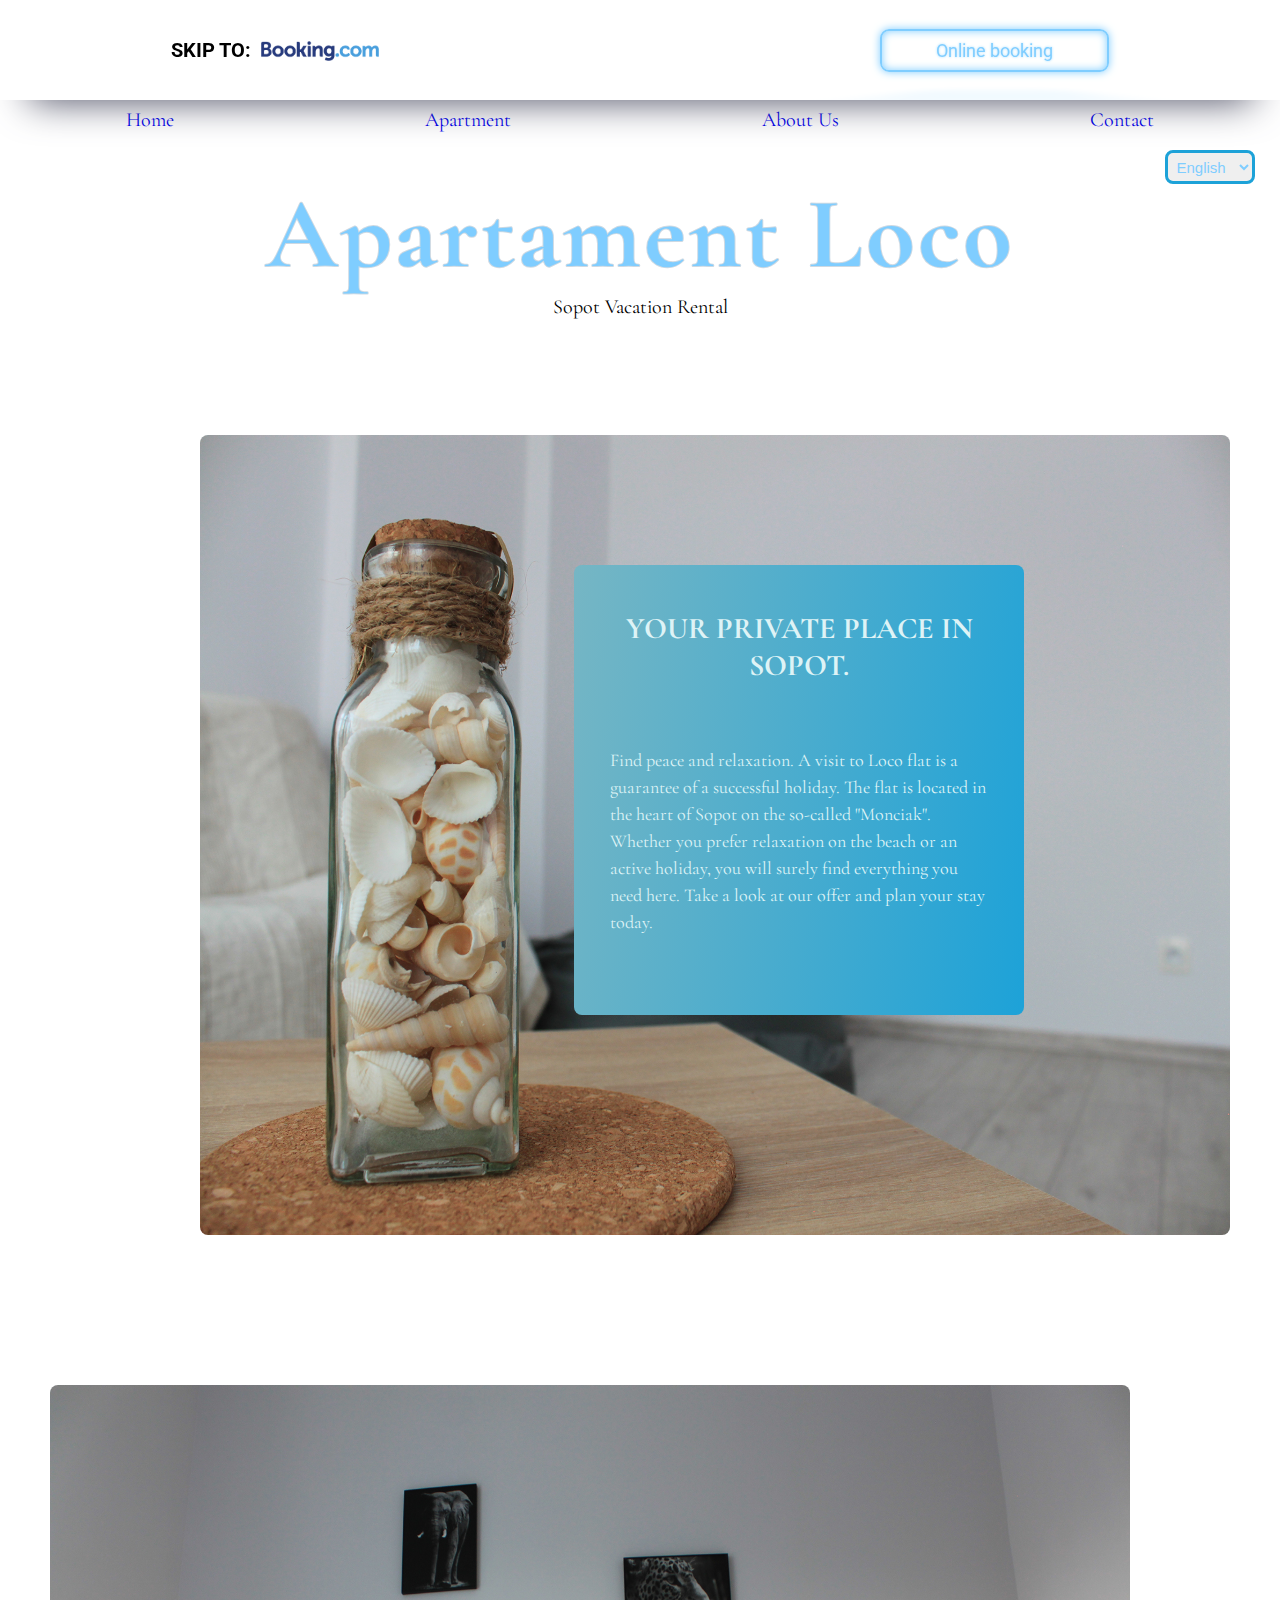
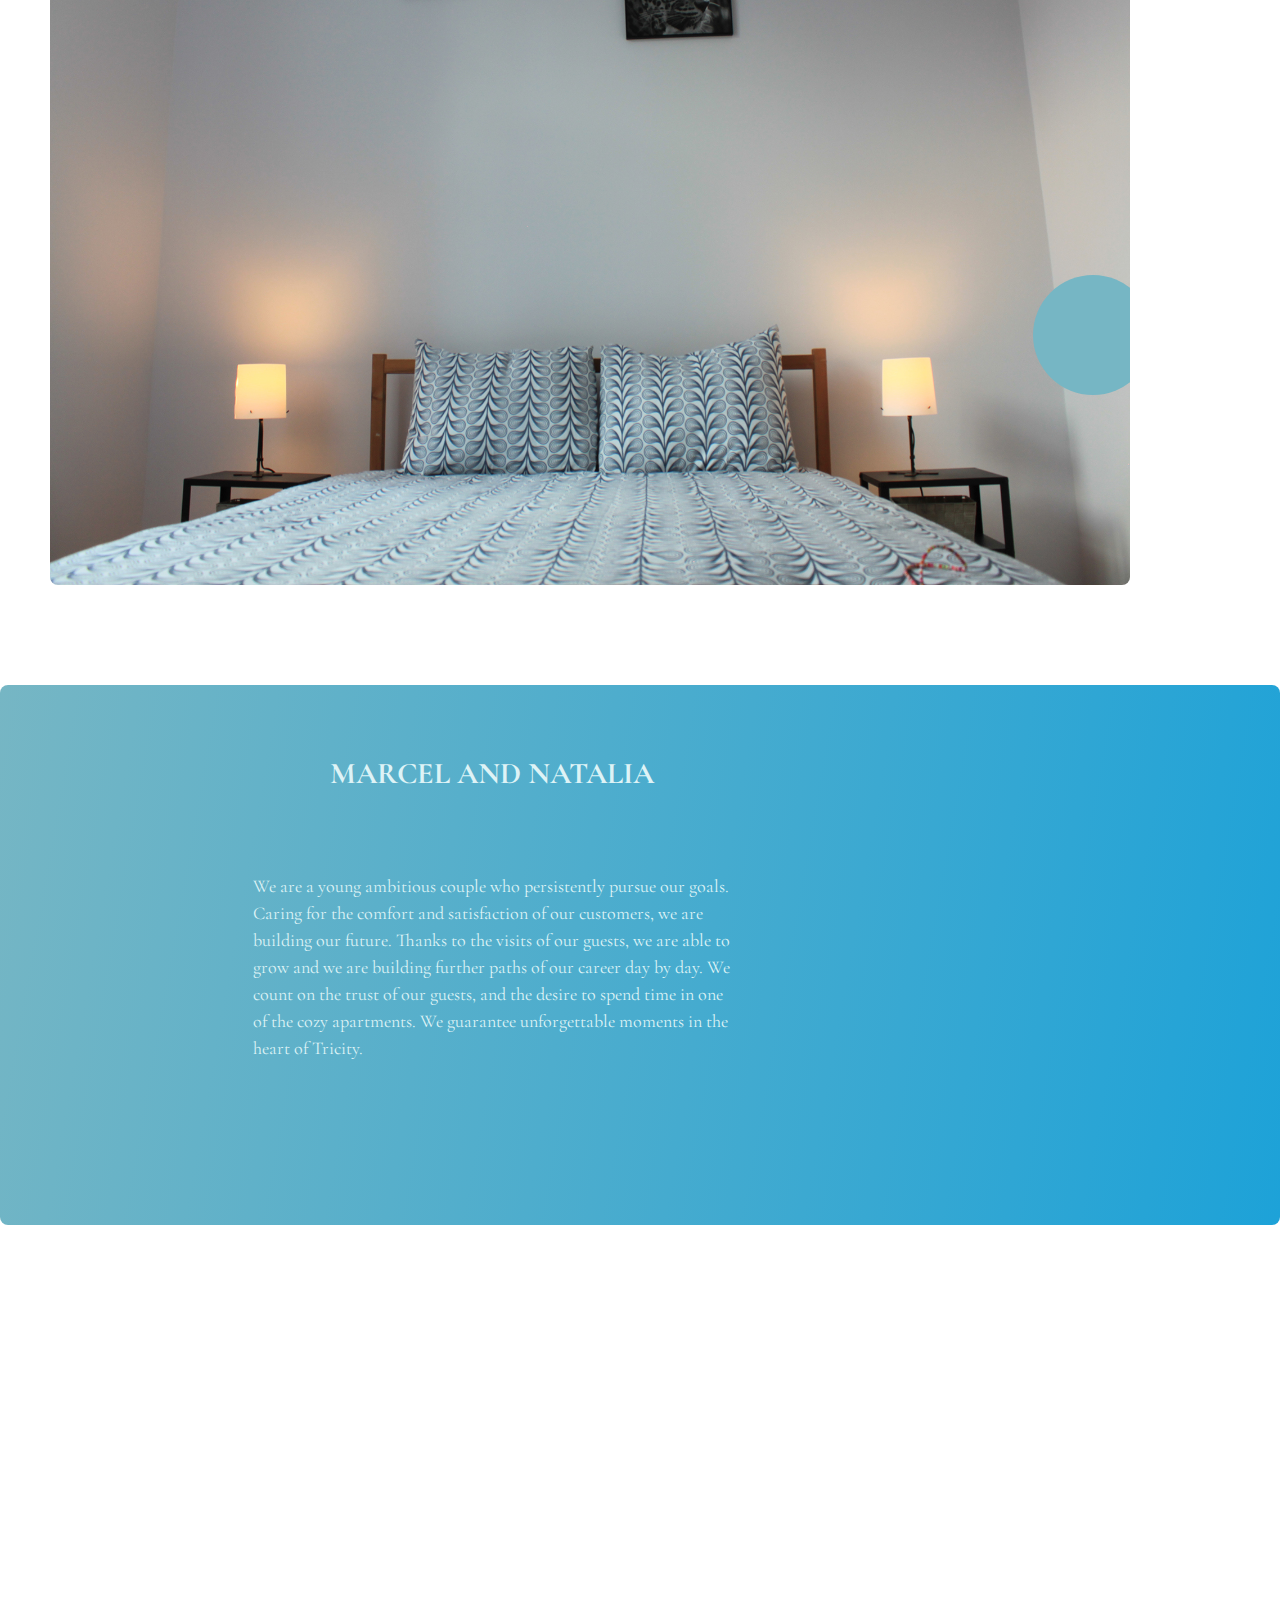
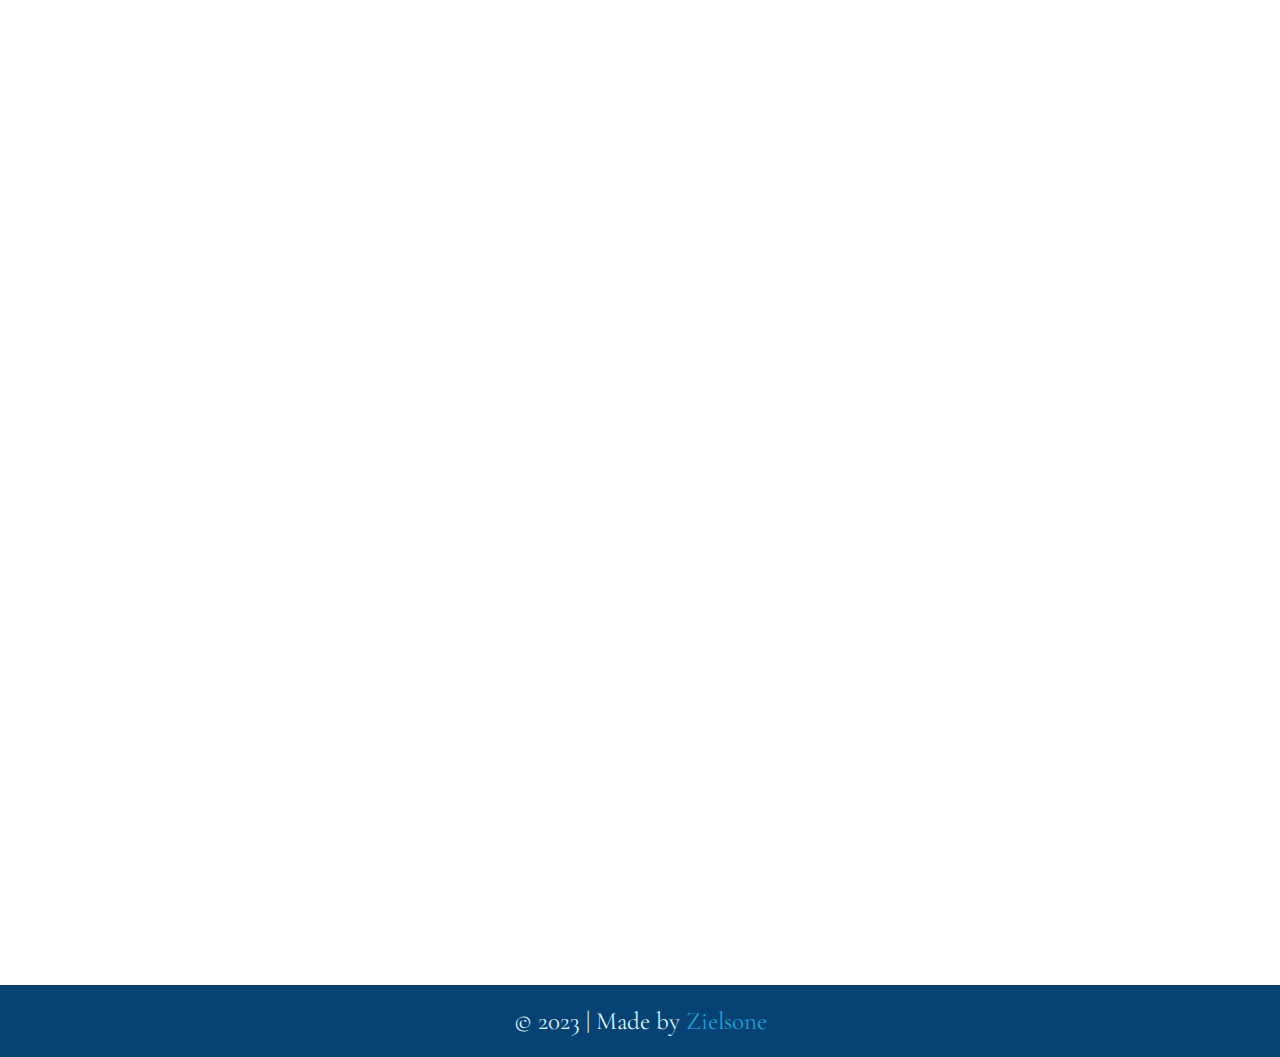
==== commit e617e11d: "Update index.html" ====
--- a/en/index.html
+++ b/en/index.html
@@ -251,7 +251,7 @@
             <div data-aos="fade-up" class="owners-mobile__text">
                 <h3 class="owners-mobile__text--header">Marcel and Natalia</h3>
 
-                <p class="owners-mobile__text--content">We are a young ambitious couple who persistently pursue our goals. One of our current activities is real estate, to which we currently devote 100% of our time. By taking care of the comfort and satisfaction of our clients, we are building our future. Thanks to the visits of our guests, we are able to grow more and more, and we are building further paths in our career every day. We count on the trust of our guests, and the desire to spend time in one of our cosy flats. We guarantee unforgettable moments in the heart of the Tricity.</p>
+                <p class="owners-mobile__text--content">We are a young ambitious couple who persistently pursue our goals. Caring for the comfort and satisfaction of our customers, we are building our future. Thanks to the visits of our guests, we are able to grow and we are building further paths of our career day by day. We count on the trust of our guests, and the desire to spend time in one of the cozy apartments. We guarantee unforgettable moments in the heart of Tricity.</p>
             </div>
         </div>
        </section>
@@ -266,7 +266,7 @@
                 <div class="owners__text--wrapper">
                     <h3 class="owners__text--header">Marcel and Natalia</h3>
 
-                    <p class="owners__text--content">We are a young ambitious couple who persistently pursue our goals. One of our current activities is real estate, to which we currently devote 100% of our time. By taking care of the comfort and satisfaction of our clients, we are building our future. Thanks to the visits of our guests, we are able to grow more and more, and we are building further paths in our career every day. We count on the trust of our guests, and the desire to spend time in one of our cosy flats. We guarantee unforgettable moments in the heart of the Tricity.</p>
+                    <p class="owners__text--content">We are a young ambitious couple who persistently pursue our goals. Caring for the comfort and satisfaction of our customers, we are building our future. Thanks to the visits of our guests, we are able to grow and we are building further paths of our career day by day. We count on the trust of our guests, and the desire to spend time in one of the cozy apartments. We guarantee unforgettable moments in the heart of Tricity.</p>
                 </div>
             </div>
         </div>
@@ -325,4 +325,4 @@
     AOS.init();
 </script>
 </body>
-</html>+</html>
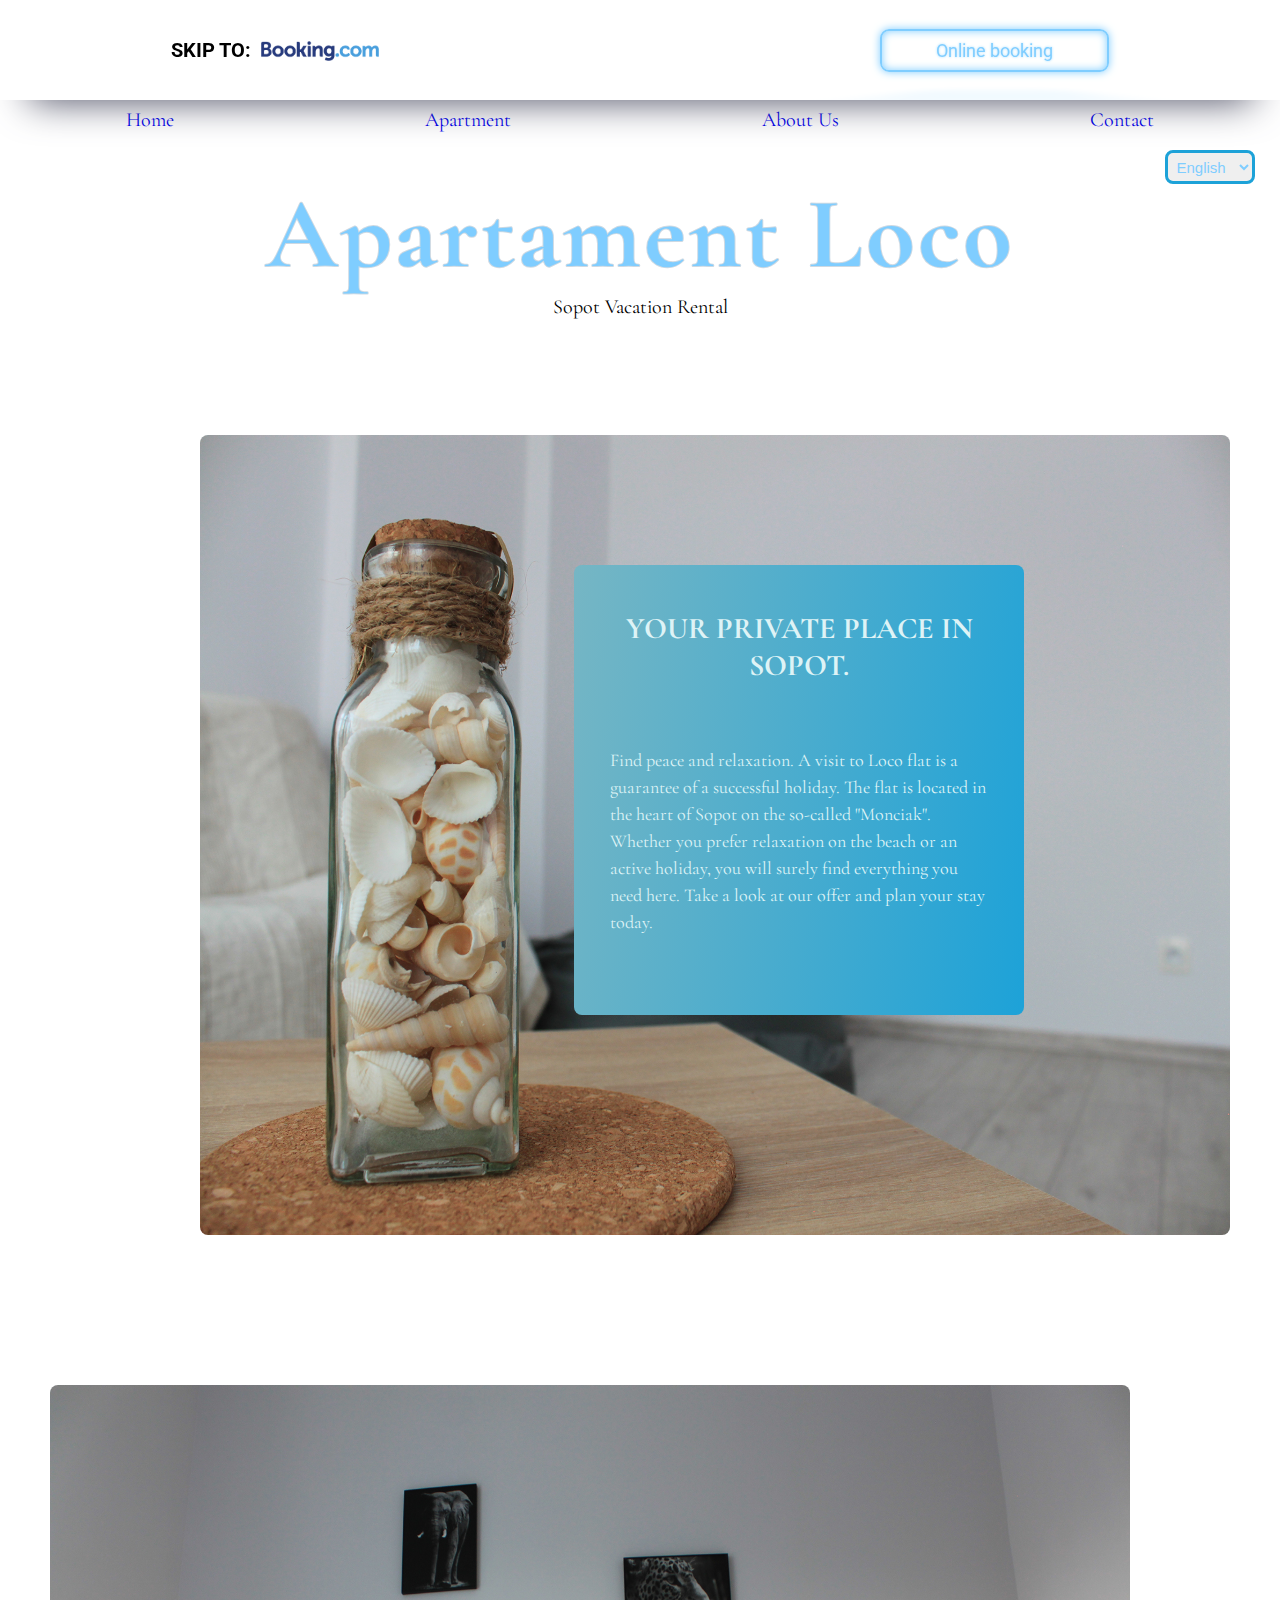
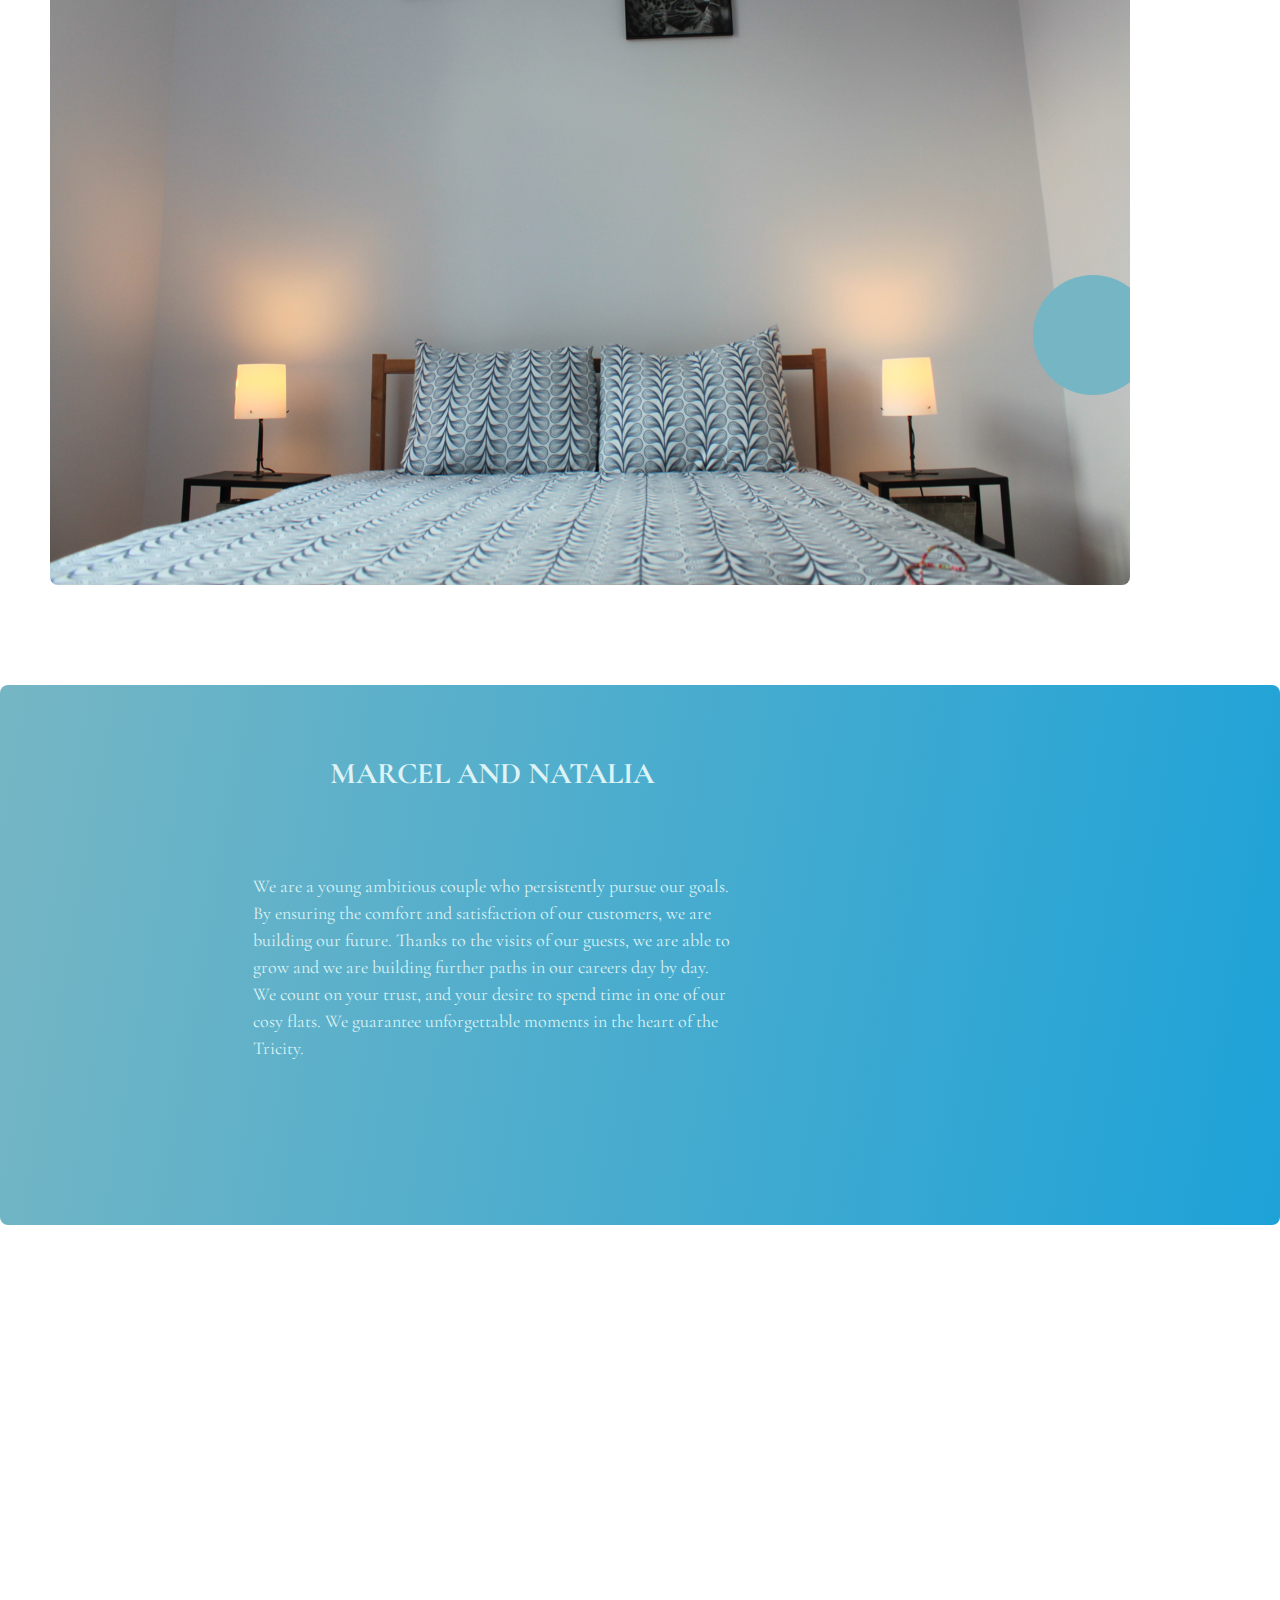
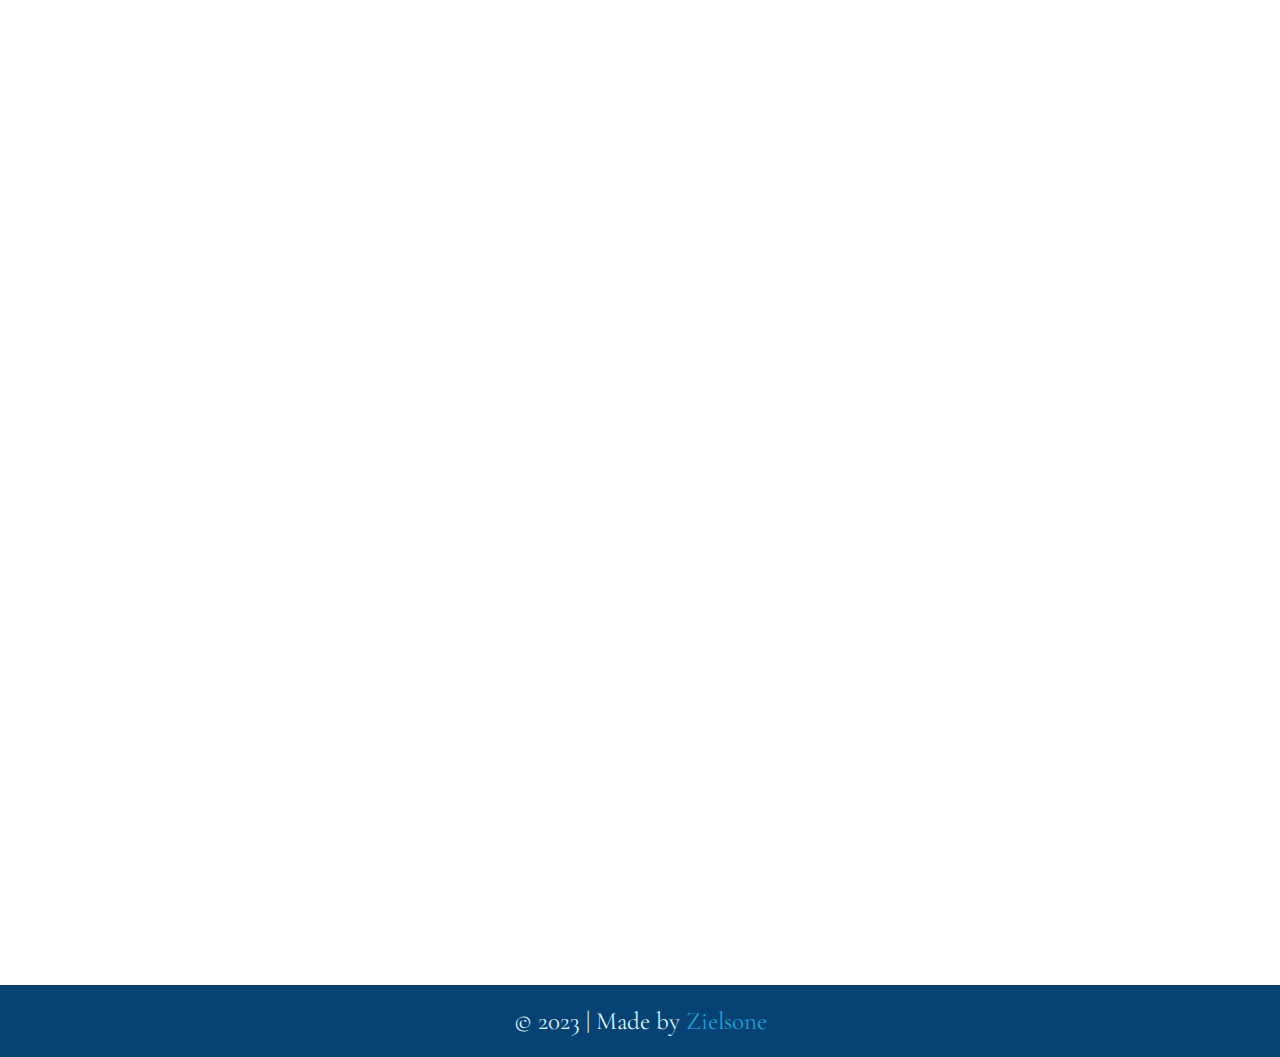
==== commit 3db73fc7: "Update index.html" ====
--- a/en/index.html
+++ b/en/index.html
@@ -251,7 +251,7 @@
             <div data-aos="fade-up" class="owners-mobile__text">
                 <h3 class="owners-mobile__text--header">Marcel and Natalia</h3>
 
-                <p class="owners-mobile__text--content">We are a young ambitious couple who persistently pursue our goals. Caring for the comfort and satisfaction of our customers, we are building our future. Thanks to the visits of our guests, we are able to grow and we are building further paths of our career day by day. We count on the trust of our guests, and the desire to spend time in one of the cozy apartments. We guarantee unforgettable moments in the heart of Tricity.</p>
+                <p class="owners-mobile__text--content">We are a young ambitious couple who persistently pursue our goals. By ensuring the comfort and satisfaction of our customers, we are building our future. Thanks to the visits of our guests, we are able to grow and we are building further paths in our careers day by day. We count on your trust, and your desire to spend time in one of our cosy flats. We guarantee unforgettable moments in the heart of the Tricity.</p>
             </div>
         </div>
        </section>
@@ -266,7 +266,7 @@
                 <div class="owners__text--wrapper">
                     <h3 class="owners__text--header">Marcel and Natalia</h3>
 
-                    <p class="owners__text--content">We are a young ambitious couple who persistently pursue our goals. Caring for the comfort and satisfaction of our customers, we are building our future. Thanks to the visits of our guests, we are able to grow and we are building further paths of our career day by day. We count on the trust of our guests, and the desire to spend time in one of the cozy apartments. We guarantee unforgettable moments in the heart of Tricity.</p>
+                    <p class="owners__text--content">We are a young ambitious couple who persistently pursue our goals. By ensuring the comfort and satisfaction of our customers, we are building our future. Thanks to the visits of our guests, we are able to grow and we are building further paths in our careers day by day. We count on your trust, and your desire to spend time in one of our cosy flats. We guarantee unforgettable moments in the heart of the Tricity.</p>
                 </div>
             </div>
         </div>
